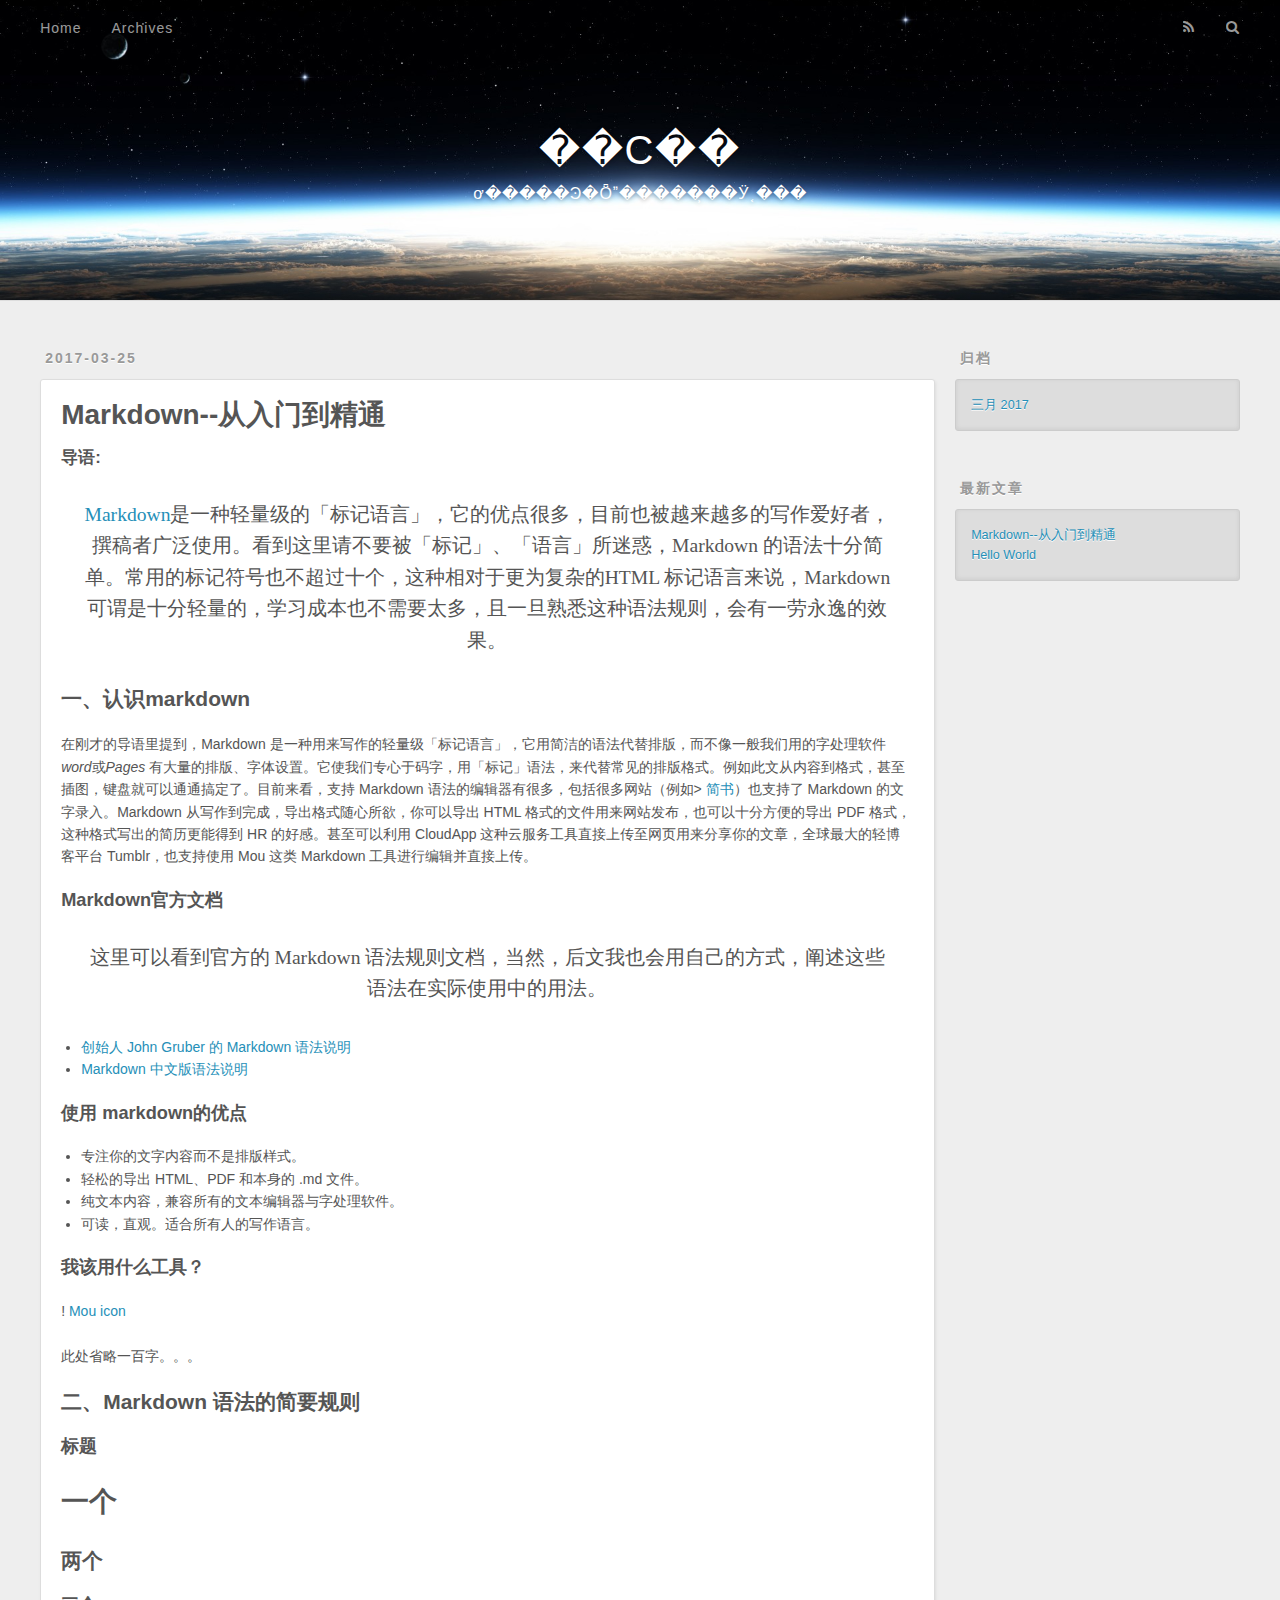
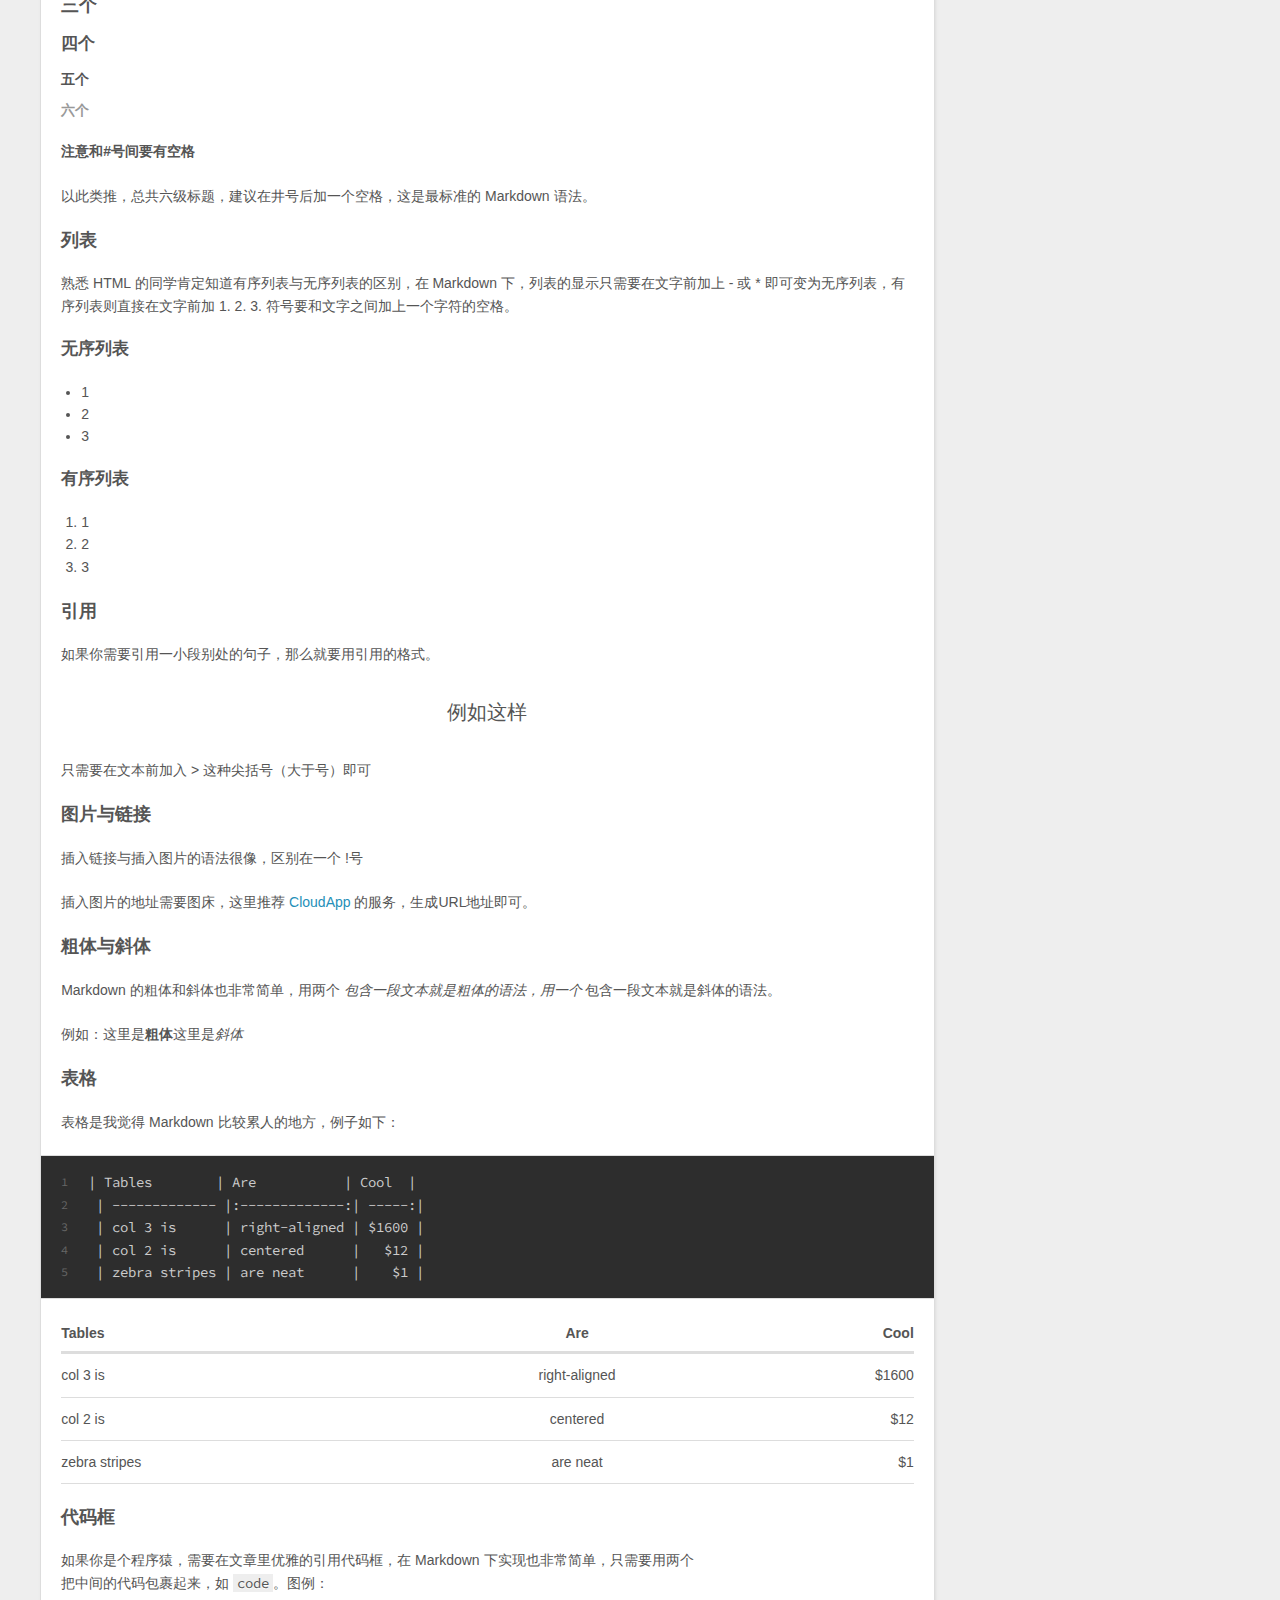
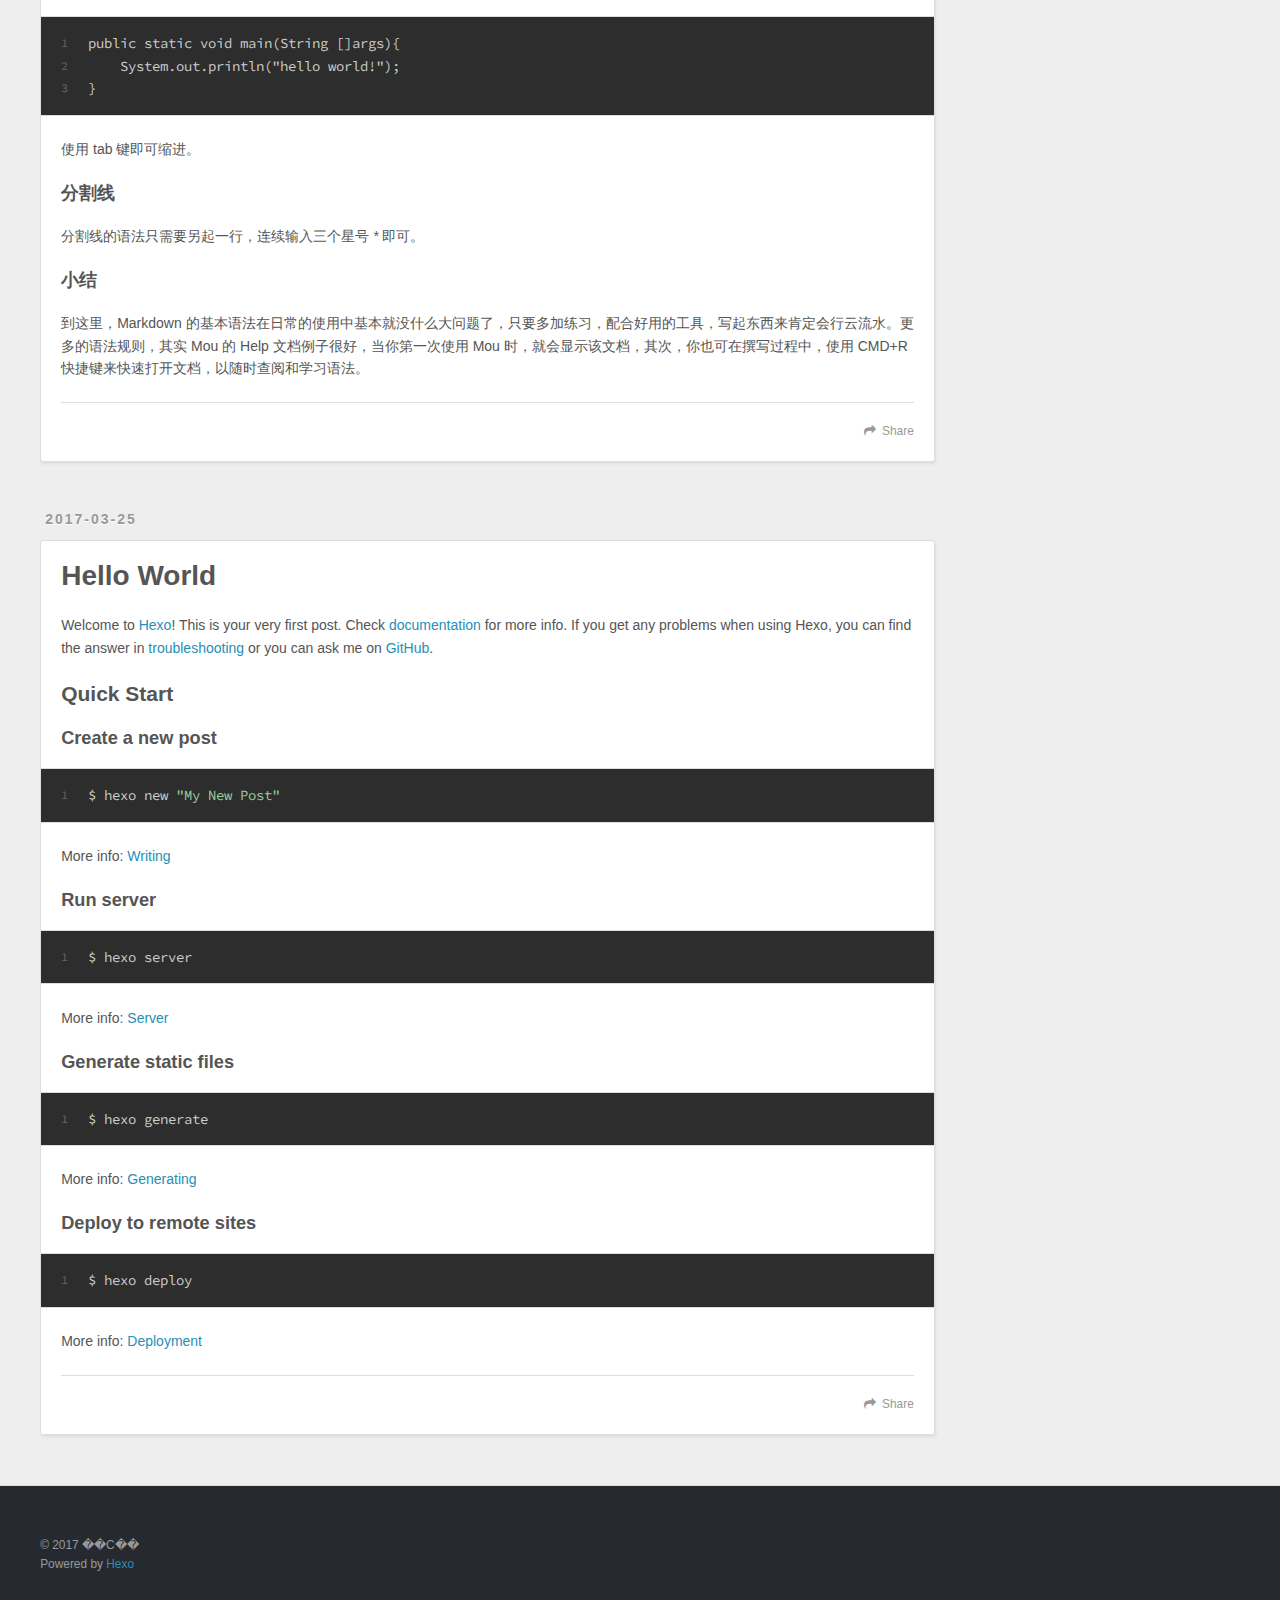
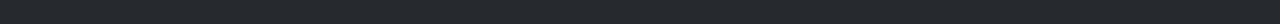
==== index.html @ 18adb7fc "Site updated: 2017-03-25 02:42:21" ====
<!DOCTYPE html>
<html>
<head>
  <meta charset="utf-8">
  
  <title>��С��</title>
  <meta name="viewport" content="width=device-width, initial-scale=1, maximum-scale=1">
  <meta name="description" content="��С��">
<meta property="og:type" content="website">
<meta property="og:title" content="��С��">
<meta property="og:url" content="http://JerryTian.com/index.html">
<meta property="og:site_name" content="��С��">
<meta property="og:description" content="��С��">
<meta name="twitter:card" content="summary">
<meta name="twitter:title" content="��С��">
<meta name="twitter:description" content="��С��">
  
    <link rel="alternate" href="/atom.xml" title="��С��" type="application/atom+xml">
  
  
    <link rel="icon" href="/favicon.png">
  
  
    <link href="//fonts.googleapis.com/css?family=Source+Code+Pro" rel="stylesheet" type="text/css">
  
  <link rel="stylesheet" href="/css/style.css">
  

</head>

<body>
  <div id="container">
    <div id="wrap">
      <header id="header">
  <div id="banner"></div>
  <div id="header-outer" class="outer">
    <div id="header-title" class="inner">
      <h1 id="logo-wrap">
        <a href="/" id="logo">��С��</a>
      </h1>
      
        <h2 id="subtitle-wrap">
          <a href="/" id="subtitle">ơ�����Ͽ�Ȫˮ�����̹��Ӱ˱���</a>
        </h2>
      
    </div>
    <div id="header-inner" class="inner">
      <nav id="main-nav">
        <a id="main-nav-toggle" class="nav-icon"></a>
        
          <a class="main-nav-link" href="/">Home</a>
        
          <a class="main-nav-link" href="/archives">Archives</a>
        
      </nav>
      <nav id="sub-nav">
        
          <a id="nav-rss-link" class="nav-icon" href="/atom.xml" title="RSS Feed"></a>
        
        <a id="nav-search-btn" class="nav-icon" title="搜索"></a>
      </nav>
      <div id="search-form-wrap">
        <form action="//google.com/search" method="get" accept-charset="UTF-8" class="search-form"><input type="search" name="q" results="0" class="search-form-input" placeholder="Search"><button type="submit" class="search-form-submit">&#xF002;</button><input type="hidden" name="sitesearch" value="http://JerryTian.com"></form>
      </div>
    </div>
  </div>
</header>
      <div class="outer">
        <section id="main">
  
    <article id="post-Markdown从入门到精通" class="article article-type-post" itemscope itemprop="blogPost">
  <div class="article-meta">
    <a href="/2017/03/25/Markdown从入门到精通/" class="article-date">
  <time datetime="2017-03-24T18:27:07.526Z" itemprop="datePublished">2017-03-25</time>
</a>
    
  </div>
  <div class="article-inner">
    
    
      <header class="article-header">
        
  
    <h1 itemprop="name">
      <a class="article-title" href="/2017/03/25/Markdown从入门到精通/">Markdown--从入门到精通</a>
    </h1>
  

      </header>
    
    <div class="article-entry" itemprop="articleBody">
      
        <h4 id="导语"><a href="#导语" class="headerlink" title="导语:"></a>导语:</h4><blockquote>
<p><a href="http://sspai.com/25137/" target="_blank" rel="external">Markdown</a>是一种轻量级的「标记语言」，它的优点很多，目前也被越来越多的写作爱好者，撰稿者广泛使用。看到这里请不要被「标记」、「语言」所迷惑，Markdown 的语法十分简单。常用的标记符号也不超过十个，这种相对于更为复杂的HTML 标记语言来说，Markdown 可谓是十分轻量的，学习成本也不需要太多，且一旦熟悉这种语法规则，会有一劳永逸的效果。</p>
</blockquote>
<h2 id="一、认识markdown"><a href="#一、认识markdown" class="headerlink" title="一、认识markdown"></a>一、认识markdown</h2><p>在刚才的导语里提到，Markdown 是一种用来写作的轻量级「标记语言」，它用简洁的语法代替排版，而不像一般我们用的字处理软件<em>word</em>或<em>Pages</em> 有大量的排版、字体设置。它使我们专心于码字，用「标记」语法，来代替常见的排版格式。例如此文从内容到格式，甚至插图，键盘就可以通通搞定了。目前来看，支持 Markdown 语法的编辑器有很多，包括很多网站（例如&gt; <a href="http://www.baidu.com" target="_blank" rel="external">简书</a>）也支持了 Markdown 的文字录入。Markdown 从写作到完成，导出格式随心所欲，你可以导出 HTML 格式的文件用来网站发布，也可以十分方便的导出 PDF 格式，这种格式写出的简历更能得到 HR 的好感。甚至可以利用 CloudApp 这种云服务工具直接上传至网页用来分享你的文章，全球最大的轻博客平台 Tumblr，也支持使用 Mou 这类 Markdown 工具进行编辑并直接上传。</p>
<h3 id="Markdown官方文档"><a href="#Markdown官方文档" class="headerlink" title="Markdown官方文档"></a>Markdown官方文档</h3><blockquote>
<p>这里可以看到官方的 Markdown 语法规则文档，当然，后文我也会用自己的方式，阐述这些语法在实际使用中的用法。</p>
</blockquote>
<ul>
<li><a href="http://daringfireball.net/projects/markdown/syntax" target="_blank" rel="external">创始人 John Gruber 的 Markdown 语法说明</a></li>
<li><a href="http://wowubuntu.com/markdown/#list" target="_blank" rel="external">Markdown 中文版语法说明</a></li>
</ul>
<h3 id="使用-markdown的优点"><a href="#使用-markdown的优点" class="headerlink" title="使用 markdown的优点"></a>使用 markdown的优点</h3><ul>
<li>专注你的文字内容而不是排版样式。</li>
<li>轻松的导出 HTML、PDF 和本身的 .md 文件。</li>
<li>纯文本内容，兼容所有的文本编辑器与字处理软件。</li>
<li>可读，直观。适合所有人的写作语言。</li>
</ul>
<h3 id="我该用什么工具？"><a href="#我该用什么工具？" class="headerlink" title="我该用什么工具？"></a>我该用什么工具？</h3><p>! <a href="http://cdn.sspai.com/attachment/thumbnail/2014/04/15/54b0855cf47d559c8c59e8f503af17d410f70_mw_800_wm_1_wmp_3.jpg" target="_blank" rel="external">Mou icon</a></p>
<p>此处省略一百字。。。</p>
<h2 id="二、Markdown-语法的简要规则"><a href="#二、Markdown-语法的简要规则" class="headerlink" title="二、Markdown 语法的简要规则"></a>二、Markdown 语法的简要规则</h2><h3 id="标题"><a href="#标题" class="headerlink" title="标题"></a>标题</h3><h1 id="一个"><a href="#一个" class="headerlink" title="一个"></a>一个</h1><h2 id="两个"><a href="#两个" class="headerlink" title="两个"></a>两个</h2><h3 id="三个"><a href="#三个" class="headerlink" title="三个"></a>三个</h3><h4 id="四个"><a href="#四个" class="headerlink" title="四个"></a>四个</h4><h5 id="五个"><a href="#五个" class="headerlink" title="五个"></a>五个</h5><h6 id="六个"><a href="#六个" class="headerlink" title="六个"></a>六个</h6><p><strong>注意和#号间要有空格</strong></p>
<p>以此类推，总共六级标题，建议在井号后加一个空格，这是最标准的 Markdown 语法。</p>
<h3 id="列表"><a href="#列表" class="headerlink" title="列表"></a>列表</h3><p>熟悉 HTML 的同学肯定知道有序列表与无序列表的区别，在 Markdown 下，列表的显示只需要在文字前加上 - 或 * 即可变为无序列表，有序列表则直接在文字前加 1. 2. 3. 符号要和文字之间加上一个字符的空格。</p>
<h4 id="无序列表"><a href="#无序列表" class="headerlink" title="无序列表"></a>无序列表</h4><ul>
<li>1</li>
<li>2</li>
<li>3</li>
</ul>
<h4 id="有序列表"><a href="#有序列表" class="headerlink" title="有序列表"></a>有序列表</h4><ol>
<li>1</li>
<li>2</li>
<li>3</li>
</ol>
<h3 id="引用"><a href="#引用" class="headerlink" title="引用"></a>引用</h3><p>如果你需要引用一小段别处的句子，那么就要用引用的格式。</p>
<blockquote>
<p>例如这样</p>
</blockquote>
<p>只需要在文本前加入 &gt; 这种尖括号（大于号）即可</p>
<h3 id="图片与链接"><a href="#图片与链接" class="headerlink" title="图片与链接"></a>图片与链接</h3><p>插入链接与插入图片的语法很像，区别在一个 !号</p>
<p>插入图片的地址需要图床，这里推荐 <a href="http://www.getcloudapp.com/" target="_blank" rel="external">CloudApp</a> 的服务，生成URL地址即可。</p>
<h3 id="粗体与斜体"><a href="#粗体与斜体" class="headerlink" title="粗体与斜体"></a>粗体与斜体</h3><p>Markdown 的粗体和斜体也非常简单，用两个 <em> 包含一段文本就是粗体的语法，用一个 </em> 包含一段文本就是斜体的语法。</p>
<p>例如：这里是<strong>粗体</strong>这里是<em>斜体</em></p>
<h3 id="表格"><a href="#表格" class="headerlink" title="表格"></a>表格</h3><p>表格是我觉得 Markdown 比较累人的地方，例子如下：<br><figure class="highlight plain"><table><tr><td class="gutter"><pre><div class="line">1</div><div class="line">2</div><div class="line">3</div><div class="line">4</div><div class="line">5</div></pre></td><td class="code"><pre><div class="line">| Tables        | Are           | Cool  |</div><div class="line"> | ------------- |:-------------:| -----:|</div><div class="line"> | col 3 is      | right-aligned | $1600 |</div><div class="line"> | col 2 is      | centered      |   $12 |</div><div class="line"> | zebra stripes | are neat      |    $1 |</div></pre></td></tr></table></figure></p>
<table>
<thead>
<tr>
<th>Tables</th>
<th style="text-align:center">Are</th>
<th style="text-align:right">Cool</th>
</tr>
</thead>
<tbody>
<tr>
<td>col 3 is</td>
<td style="text-align:center">right-aligned</td>
<td style="text-align:right">$1600</td>
</tr>
<tr>
<td>col 2 is</td>
<td style="text-align:center">centered</td>
<td style="text-align:right">$12</td>
</tr>
<tr>
<td>zebra stripes</td>
<td style="text-align:center">are neat</td>
<td style="text-align:right">$1</td>
</tr>
</tbody>
</table>
<h3 id="代码框"><a href="#代码框" class="headerlink" title="代码框"></a>代码框</h3><p>如果你是个程序猿，需要在文章里优雅的引用代码框，在 Markdown 下实现也非常简单，只需要用两个<br> 把中间的代码包裹起来，如 <code>code</code>。图例：<br> <figure class="highlight plain"><table><tr><td class="gutter"><pre><div class="line">1</div><div class="line">2</div><div class="line">3</div></pre></td><td class="code"><pre><div class="line">public static void main(String []args)&#123;</div><div class="line">    System.out.println(&quot;hello world!&quot;);</div><div class="line">&#125;</div></pre></td></tr></table></figure></p>
<p> 使用 tab 键即可缩进。</p>
<h3 id="分割线"><a href="#分割线" class="headerlink" title="分割线"></a>分割线</h3><p>分割线的语法只需要另起一行，连续输入三个星号 <em>*</em> 即可。</p>
<h3 id="小结"><a href="#小结" class="headerlink" title="小结"></a>小结</h3><p>到这里，Markdown 的基本语法在日常的使用中基本就没什么大问题了，只要多加练习，配合好用的工具，写起东西来肯定会行云流水。更多的语法规则，其实 Mou 的 Help 文档例子很好，当你第一次使用 Mou 时，就会显示该文档，其次，你也可在撰写过程中，使用 CMD+R 快捷键来快速打开文档，以随时查阅和学习语法。</p>

      
    </div>
    <footer class="article-footer">
      <a data-url="http://JerryTian.com/2017/03/25/Markdown从入门到精通/" data-id="cj0o68gfy0000rooeyo01x4tg" class="article-share-link">Share</a>
      
      
    </footer>
  </div>
  
</article>


  
    <article id="post-hello-world" class="article article-type-post" itemscope itemprop="blogPost">
  <div class="article-meta">
    <a href="/2017/03/25/hello-world/" class="article-date">
  <time datetime="2017-03-24T18:24:35.891Z" itemprop="datePublished">2017-03-25</time>
</a>
    
  </div>
  <div class="article-inner">
    
    
      <header class="article-header">
        
  
    <h1 itemprop="name">
      <a class="article-title" href="/2017/03/25/hello-world/">Hello World</a>
    </h1>
  

      </header>
    
    <div class="article-entry" itemprop="articleBody">
      
        <p>Welcome to <a href="https://hexo.io/" target="_blank" rel="external">Hexo</a>! This is your very first post. Check <a href="https://hexo.io/docs/" target="_blank" rel="external">documentation</a> for more info. If you get any problems when using Hexo, you can find the answer in <a href="https://hexo.io/docs/troubleshooting.html" target="_blank" rel="external">troubleshooting</a> or you can ask me on <a href="https://github.com/hexojs/hexo/issues" target="_blank" rel="external">GitHub</a>.</p>
<h2 id="Quick-Start"><a href="#Quick-Start" class="headerlink" title="Quick Start"></a>Quick Start</h2><h3 id="Create-a-new-post"><a href="#Create-a-new-post" class="headerlink" title="Create a new post"></a>Create a new post</h3><figure class="highlight bash"><table><tr><td class="gutter"><pre><div class="line">1</div></pre></td><td class="code"><pre><div class="line">$ hexo new <span class="string">"My New Post"</span></div></pre></td></tr></table></figure>
<p>More info: <a href="https://hexo.io/docs/writing.html" target="_blank" rel="external">Writing</a></p>
<h3 id="Run-server"><a href="#Run-server" class="headerlink" title="Run server"></a>Run server</h3><figure class="highlight bash"><table><tr><td class="gutter"><pre><div class="line">1</div></pre></td><td class="code"><pre><div class="line">$ hexo server</div></pre></td></tr></table></figure>
<p>More info: <a href="https://hexo.io/docs/server.html" target="_blank" rel="external">Server</a></p>
<h3 id="Generate-static-files"><a href="#Generate-static-files" class="headerlink" title="Generate static files"></a>Generate static files</h3><figure class="highlight bash"><table><tr><td class="gutter"><pre><div class="line">1</div></pre></td><td class="code"><pre><div class="line">$ hexo generate</div></pre></td></tr></table></figure>
<p>More info: <a href="https://hexo.io/docs/generating.html" target="_blank" rel="external">Generating</a></p>
<h3 id="Deploy-to-remote-sites"><a href="#Deploy-to-remote-sites" class="headerlink" title="Deploy to remote sites"></a>Deploy to remote sites</h3><figure class="highlight bash"><table><tr><td class="gutter"><pre><div class="line">1</div></pre></td><td class="code"><pre><div class="line">$ hexo deploy</div></pre></td></tr></table></figure>
<p>More info: <a href="https://hexo.io/docs/deployment.html" target="_blank" rel="external">Deployment</a></p>

      
    </div>
    <footer class="article-footer">
      <a data-url="http://JerryTian.com/2017/03/25/hello-world/" data-id="cj0o68gg20001rooe2e05q0ri" class="article-share-link">Share</a>
      
      
    </footer>
  </div>
  
</article>


  

</section>
        
          <aside id="sidebar">
  
    

  
    

  
    
  
    
  <div class="widget-wrap">
    <h3 class="widget-title">归档</h3>
    <div class="widget">
      <ul class="archive-list"><li class="archive-list-item"><a class="archive-list-link" href="/archives/2017/03/">三月 2017</a></li></ul>
    </div>
  </div>


  
    
  <div class="widget-wrap">
    <h3 class="widget-title">最新文章</h3>
    <div class="widget">
      <ul>
        
          <li>
            <a href="/2017/03/25/Markdown从入门到精通/">Markdown--从入门到精通</a>
          </li>
        
          <li>
            <a href="/2017/03/25/hello-world/">Hello World</a>
          </li>
        
      </ul>
    </div>
  </div>

  
</aside>
        
      </div>
      <footer id="footer">
  
  <div class="outer">
    <div id="footer-info" class="inner">
      &copy; 2017 ��С��<br>
      Powered by <a href="http://hexo.io/" target="_blank">Hexo</a>
    </div>
  </div>
</footer>
    </div>
    <nav id="mobile-nav">
  
    <a href="/" class="mobile-nav-link">Home</a>
  
    <a href="/archives" class="mobile-nav-link">Archives</a>
  
</nav>
    

<script src="//ajax.googleapis.com/ajax/libs/jquery/2.0.3/jquery.min.js"></script>


  <link rel="stylesheet" href="/fancybox/jquery.fancybox.css">
  <script src="/fancybox/jquery.fancybox.pack.js"></script>


<script src="/js/script.js"></script>

  </div>
</body>
</html>
---- css/style.css ----
body {
  width: 100%;
}
body:before,
body:after {
  content: "";
  display: table;
}
body:after {
  clear: both;
}
html,
body,
div,
span,
applet,
object,
iframe,
h1,
h2,
h3,
h4,
h5,
h6,
p,
blockquote,
pre,
a,
abbr,
acronym,
address,
big,
cite,
code,
del,
dfn,
em,
img,
ins,
kbd,
q,
s,
samp,
small,
strike,
strong,
sub,
sup,
tt,
var,
dl,
dt,
dd,
ol,
ul,
li,
fieldset,
form,
label,
legend,
table,
caption,
tbody,
tfoot,
thead,
tr,
th,
td {
  margin: 0;
  padding: 0;
  border: 0;
  outline: 0;
  font-weight: inherit;
  font-style: inherit;
  font-family: inherit;
  font-size: 100%;
  vertical-align: baseline;
}
body {
  line-height: 1;
  color: #000;
  background: #fff;
}
ol,
ul {
  list-style: none;
}
table {
  border-collapse: separate;
  border-spacing: 0;
  vertical-align: middle;
}
caption,
th,
td {
  text-align: left;
  font-weight: normal;
  vertical-align: middle;
}
a img {
  border: none;
}
input,
button {
  margin: 0;
  padding: 0;
}
input::-moz-focus-inner,
button::-moz-focus-inner {
  border: 0;
  padding: 0;
}
@font-face {
  font-family: FontAwesome;
  font-style: normal;
  font-weight: normal;
  src: url("fonts/fontawesome-webfont.eot?v=#4.0.3");
  src: url("fonts/fontawesome-webfont.eot?#iefix&v=#4.0.3") format("embedded-opentype"), url("fonts/fontawesome-webfont.woff?v=#4.0.3") format("woff"), url("fonts/fontawesome-webfont.ttf?v=#4.0.3") format("truetype"), url("fonts/fontawesome-webfont.svg#fontawesomeregular?v=#4.0.3") format("svg");
}
html,
body,
#container {
  height: 100%;
}
body {
  background: #eee;
  font: 14px "Helvetica Neue", Helvetica, Arial, sans-serif;
  -webkit-text-size-adjust: 100%;
}
.outer {
  max-width: 1220px;
  margin: 0 auto;
  padding: 0 20px;
}
.outer:before,
.outer:after {
  content: "";
  display: table;
}
.outer:after {
  clear: both;
}
.inner {
  display: inline;
  float: left;
  width: 98.33333333333333%;
  margin: 0 0.833333333333333%;
}
.left,
.alignleft {
  float: left;
}
.right,
.alignright {
  float: right;
}
.clear {
  clear: both;
}
#container {
  position: relative;
}
.mobile-nav-on {
  overflow: hidden;
}
#wrap {
  height: 100%;
  width: 100%;
  position: absolute;
  top: 0;
  left: 0;
  -webkit-transition: 0.2s ease-out;
  -moz-transition: 0.2s ease-out;
  -ms-transition: 0.2s ease-out;
  transition: 0.2s ease-out;
  z-index: 1;
  background: #eee;
}
.mobile-nav-on #wrap {
  left: 280px;
}
@media screen and (min-width: 768px) {
  #main {
    display: inline;
    float: left;
    width: 73.33333333333333%;
    margin: 0 0.833333333333333%;
  }
}
.article-date,
.article-category-link,
.archive-year,
.widget-title {
  text-decoration: none;
  text-transform: uppercase;
  letter-spacing: 2px;
  color: #999;
  margin-bottom: 1em;
  margin-left: 5px;
  line-height: 1em;
  text-shadow: 0 1px #fff;
  font-weight: bold;
}
.article-inner,
.archive-article-inner {
  background: #fff;
  -webkit-box-shadow: 1px 2px 3px #ddd;
  box-shadow: 1px 2px 3px #ddd;
  border: 1px solid #ddd;
  border-radius: 3px;
}
.article-entry h1,
.widget h1 {
  font-size: 2em;
}
.article-entry h2,
.widget h2 {
  font-size: 1.5em;
}
.article-entry h3,
.widget h3 {
  font-size: 1.3em;
}
.article-entry h4,
.widget h4 {
  font-size: 1.2em;
}
.article-entry h5,
.widget h5 {
  font-size: 1em;
}
.article-entry h6,
.widget h6 {
  font-size: 1em;
  color: #999;
}
.article-entry hr,
.widget hr {
  border: 1px dashed #ddd;
}
.article-entry strong,
.widget strong {
  font-weight: bold;
}
.article-entry em,
.widget em,
.article-entry cite,
.widget cite {
  font-style: italic;
}
.article-entry sup,
.widget sup,
.article-entry sub,
.widget sub {
  font-size: 0.75em;
  line-height: 0;
  position: relative;
  vertical-align: baseline;
}
.article-entry sup,
.widget sup {
  top: -0.5em;
}
.article-entry sub,
.widget sub {
  bottom: -0.2em;
}
.article-entry small,
.widget small {
  font-size: 0.85em;
}
.article-entry acronym,
.widget acronym,
.article-entry abbr,
.widget abbr {
  border-bottom: 1px dotted;
}
.article-entry ul,
.widget ul,
.article-entry ol,
.widget ol,
.article-entry dl,
.widget dl {
  margin: 0 20px;
  line-height: 1.6em;
}
.article-entry ul ul,
.widget ul ul,
.article-entry ol ul,
.widget ol ul,
.article-entry ul ol,
.widget ul ol,
.article-entry ol ol,
.widget ol ol {
  margin-top: 0;
  margin-bottom: 0;
}
.article-entry ul,
.widget ul {
  list-style: disc;
}
.article-entry ol,
.widget ol {
  list-style: decimal;
}
.article-entry dt,
.widget dt {
  font-weight: bold;
}
#header {
  height: 300px;
  position: relative;
  border-bottom: 1px solid #ddd;
}
#header:before,
#header:after {
  content: "";
  position: absolute;
  left: 0;
  right: 0;
  height: 40px;
}
#header:before {
  top: 0;
  background: -webkit-linear-gradient(rgba(0,0,0,0.2), transparent);
  background: -moz-linear-gradient(rgba(0,0,0,0.2), transparent);
  background: -ms-linear-gradient(rgba(0,0,0,0.2), transparent);
  background: linear-gradient(rgba(0,0,0,0.2), transparent);
}
#header:after {
  bottom: 0;
  background: -webkit-linear-gradient(transparent, rgba(0,0,0,0.2));
  background: -moz-linear-gradient(transparent, rgba(0,0,0,0.2));
  background: -ms-linear-gradient(transparent, rgba(0,0,0,0.2));
  background: linear-gradient(transparent, rgba(0,0,0,0.2));
}
#header-outer {
  height: 100%;
  position: relative;
}
#header-inner {
  position: relative;
  overflow: hidden;
}
#banner {
  position: absolute;
  top: 0;
  left: 0;
  width: 100%;
  height: 100%;
  background: url("images/banner.jpg") center #000;
  -webkit-background-size: cover;
  -moz-background-size: cover;
  background-size: cover;
  z-index: -1;
}
#header-title {
  text-align: center;
  height: 40px;
  position: absolute;
  top: 50%;
  left: 0;
  margin-top: -20px;
}
#logo,
#subtitle {
  text-decoration: none;
  color: #fff;
  font-weight: 300;
  text-shadow: 0 1px 4px rgba(0,0,0,0.3);
}
#logo {
  font-size: 40px;
  line-height: 40px;
  letter-spacing: 2px;
}
#subtitle {
  font-size: 16px;
  line-height: 16px;
  letter-spacing: 1px;
}
#subtitle-wrap {
  margin-top: 16px;
}
#main-nav {
  float: left;
  margin-left: -15px;
}
.nav-icon,
.main-nav-link {
  float: left;
  color: #fff;
  opacity: 0.6;
  text-decoration: none;
  text-shadow: 0 1px rgba(0,0,0,0.2);
  -webkit-transition: opacity 0.2s;
  -moz-transition: opacity 0.2s;
  -ms-transition: opacity 0.2s;
  transition: opacity 0.2s;
  display: block;
  padding: 20px 15px;
}
.nav-icon:hover,
.main-nav-link:hover {
  opacity: 1;
}
.nav-icon {
  font-family: FontAwesome;
  text-align: center;
  font-size: 14px;
  width: 14px;
  height: 14px;
  padding: 20px 15px;
  position: relative;
  cursor: pointer;
}
.main-nav-link {
  font-weight: 300;
  letter-spacing: 1px;
}
@media screen and (max-width: 479px) {
  .main-nav-link {
    display: none;
  }
}
#main-nav-toggle {
  display: none;
}
#main-nav-toggle:before {
  content: "\f0c9";
}
@media screen and (max-width: 479px) {
  #main-nav-toggle {
    display: block;
  }
}
#sub-nav {
  float: right;
  margin-right: -15px;
}
#nav-rss-link:before {
  content: "\f09e";
}
#nav-search-btn:before {
  content: "\f002";
}
#search-form-wrap {
  position: absolute;
  top: 15px;
  width: 150px;
  height: 30px;
  right: -150px;
  opacity: 0;
  -webkit-transition: 0.2s ease-out;
  -moz-transition: 0.2s ease-out;
  -ms-transition: 0.2s ease-out;
  transition: 0.2s ease-out;
}
#search-form-wrap.on {
  opacity: 1;
  right: 0;
}
@media screen and (max-width: 479px) {
  #search-form-wrap {
    width: 100%;
    right: -100%;
  }
}
.search-form {
  position: absolute;
  top: 0;
  left: 0;
  right: 0;
  background: #fff;
  padding: 5px 15px;
  border-radius: 15px;
  -webkit-box-shadow: 0 0 10px rgba(0,0,0,0.3);
  box-shadow: 0 0 10px rgba(0,0,0,0.3);
}
.search-form-input {
  border: none;
  background: none;
  color: #555;
  width: 100%;
  font: 13px "Helvetica Neue", Helvetica, Arial, sans-serif;
  outline: none;
}
.search-form-input::-webkit-search-results-decoration,
.search-form-input::-webkit-search-cancel-button {
  -webkit-appearance: none;
}
.search-form-submit {
  position: absolute;
  top: 50%;
  right: 10px;
  margin-top: -7px;
  font: 13px FontAwesome;
  border: none;
  background: none;
  color: #bbb;
  cursor: pointer;
}
.search-form-submit:hover,
.search-form-submit:focus {
  color: #777;
}
.article {
  margin: 50px 0;
}
.article-inner {
  overflow: hidden;
}
.article-meta:before,
.article-meta:after {
  content: "";
  display: table;
}
.article-meta:after {
  clear: both;
}
.article-date {
  float: left;
}
.article-category {
  float: left;
  line-height: 1em;
  color: #ccc;
  text-shadow: 0 1px #fff;
  margin-left: 8px;
}
.article-category:before {
  content: "\2022";
}
.article-category-link {
  margin: 0 12px 1em;
}
.article-header {
  padding: 20px 20px 0;
}
.article-title {
  text-decoration: none;
  font-size: 2em;
  font-weight: bold;
  color: #555;
  line-height: 1.1em;
  -webkit-transition: color 0.2s;
  -moz-transition: color 0.2s;
  -ms-transition: color 0.2s;
  transition: color 0.2s;
}
a.article-title:hover {
  color: #258fb8;
}
.article-entry {
  color: #555;
  padding: 0 20px;
}
.article-entry:before,
.article-entry:after {
  content: "";
  display: table;
}
.article-entry:after {
  clear: both;
}
.article-entry p,
.article-entry table {
  line-height: 1.6em;
  margin: 1.6em 0;
}
.article-entry h1,
.article-entry h2,
.article-entry h3,
.article-entry h4,
.article-entry h5,
.article-entry h6 {
  font-weight: bold;
}
.article-entry h1,
.article-entry h2,
.article-entry h3,
.article-entry h4,
.article-entry h5,
.article-entry h6 {
  line-height: 1.1em;
  margin: 1.1em 0;
}
.article-entry a {
  color: #258fb8;
  text-decoration: none;
}
.article-entry a:hover {
  text-decoration: underline;
}
.article-entry ul,
.article-entry ol,
.article-entry dl {
  margin-top: 1.6em;
  margin-bottom: 1.6em;
}
.article-entry img,
.article-entry video {
  max-width: 100%;
  height: auto;
  display: block;
  margin: auto;
}
.article-entry iframe {
  border: none;
}
.article-entry table {
  width: 100%;
  border-collapse: collapse;
  border-spacing: 0;
}
.article-entry th {
  font-weight: bold;
  border-bottom: 3px solid #ddd;
  padding-bottom: 0.5em;
}
.article-entry td {
  border-bottom: 1px solid #ddd;
  padding: 10px 0;
}
.article-entry blockquote {
  font-family: Georgia, "Times New Roman", serif;
  font-size: 1.4em;
  margin: 1.6em 20px;
  text-align: center;
}
.article-entry blockquote footer {
  font-size: 14px;
  margin: 1.6em 0;
  font-family: "Helvetica Neue", Helvetica, Arial, sans-serif;
}
.article-entry blockquote footer cite:before {
  content: "—";
  padding: 0 0.5em;
}
.article-entry .pullquote {
  text-align: left;
  width: 45%;
  margin: 0;
}
.article-entry .pullquote.left {
  margin-left: 0.5em;
  margin-right: 1em;
}
.article-entry .pullquote.right {
  margin-right: 0.5em;
  margin-left: 1em;
}
.article-entry .caption {
  color: #999;
  display: block;
  font-size: 0.9em;
  margin-top: 0.5em;
  position: relative;
  text-align: center;
}
.article-entry .video-container {
  position: relative;
  padding-top: 56.25%;
  height: 0;
  overflow: hidden;
}
.article-entry .video-container iframe,
.article-entry .video-container object,
.article-entry .video-container embed {
  position: absolute;
  top: 0;
  left: 0;
  width: 100%;
  height: 100%;
  margin-top: 0;
}
.article-more-link a {
  display: inline-block;
  line-height: 1em;
  padding: 6px 15px;
  border-radius: 15px;
  background: #eee;
  color: #999;
  text-shadow: 0 1px #fff;
  text-decoration: none;
}
.article-more-link a:hover {
  background: #258fb8;
  color: #fff;
  text-decoration: none;
  text-shadow: 0 1px #1e7293;
}
.article-footer {
  font-size: 0.85em;
  line-height: 1.6em;
  border-top: 1px solid #ddd;
  padding-top: 1.6em;
  margin: 0 20px 20px;
}
.article-footer:before,
.article-footer:after {
  content: "";
  display: table;
}
.article-footer:after {
  clear: both;
}
.article-footer a {
  color: #999;
  text-decoration: none;
}
.article-footer a:hover {
  color: #555;
}
.article-tag-list-item {
  float: left;
  margin-right: 10px;
}
.article-tag-list-link:before {
  content: "#";
}
.article-comment-link {
  float: right;
}
.article-comment-link:before {
  content: "\f075";
  font-family: FontAwesome;
  padding-right: 8px;
}
.article-share-link {
  cursor: pointer;
  float: right;
  margin-left: 20px;
}
.article-share-link:before {
  content: "\f064";
  font-family: FontAwesome;
  padding-right: 6px;
}
#article-nav {
  position: relative;
}
#article-nav:before,
#article-nav:after {
  content: "";
  display: table;
}
#article-nav:after {
  clear: both;
}
@media screen and (min-width: 768px) {
  #article-nav {
    margin: 50px 0;
  }
  #article-nav:before {
    width: 8px;
    height: 8px;
    position: absolute;
    top: 50%;
    left: 50%;
    margin-top: -4px;
    margin-left: -4px;
    content: "";
    border-radius: 50%;
    background: #ddd;
    -webkit-box-shadow: 0 1px 2px #fff;
    box-shadow: 0 1px 2px #fff;
  }
}
.article-nav-link-wrap {
  text-decoration: none;
  text-shadow: 0 1px #fff;
  color: #999;
  -webkit-box-sizing: border-box;
  -moz-box-sizing: border-box;
  box-sizing: border-box;
  margin-top: 50px;
  text-align: center;
  display: block;
}
.article-nav-link-wrap:hover {
  color: #555;
}
@media screen and (min-width: 768px) {
  .article-nav-link-wrap {
    width: 50%;
    margin-top: 0;
  }
}
@media screen and (min-width: 768px) {
  #article-nav-newer {
    float: left;
    text-align: right;
    padding-right: 20px;
  }
}
@media screen and (min-width: 768px) {
  #article-nav-older {
    float: right;
    text-align: left;
    padding-left: 20px;
  }
}
.article-nav-caption {
  text-transform: uppercase;
  letter-spacing: 2px;
  color: #ddd;
  line-height: 1em;
  font-weight: bold;
}
#article-nav-newer .article-nav-caption {
  margin-right: -2px;
}
.article-nav-title {
  font-size: 0.85em;
  line-height: 1.6em;
  margin-top: 0.5em;
}
.article-share-box {
  position: absolute;
  display: none;
  background: #fff;
  -webkit-box-shadow: 1px 2px 10px rgba(0,0,0,0.2);
  box-shadow: 1px 2px 10px rgba(0,0,0,0.2);
  border-radius: 3px;
  margin-left: -145px;
  overflow: hidden;
  z-index: 1;
}
.article-share-box.on {
  display: block;
}
.article-share-input {
  width: 100%;
  background: none;
  -webkit-box-sizing: border-box;
  -moz-box-sizing: border-box;
  box-sizing: border-box;
  font: 14px "Helvetica Neue", Helvetica, Arial, sans-serif;
  padding: 0 15px;
  color: #555;
  outline: none;
  border: 1px solid #ddd;
  border-radius: 3px 3px 0 0;
  height: 36px;
  line-height: 36px;
}
.article-share-links {
  background: #eee;
}
.article-share-links:before,
.article-share-links:after {
  content: "";
  display: table;
}
.article-share-links:after {
  clear: both;
}
.article-share-twitter,
.article-share-facebook,
.article-share-pinterest,
.article-share-google {
  width: 50px;
  height: 36px;
  display: block;
  float: left;
  position: relative;
  color: #999;
  text-shadow: 0 1px #fff;
}
.article-share-twitter:before,
.article-share-facebook:before,
.article-share-pinterest:before,
.article-share-google:before {
  font-size: 20px;
  font-family: FontAwesome;
  width: 20px;
  height: 20px;
  position: absolute;
  top: 50%;
  left: 50%;
  margin-top: -10px;
  margin-left: -10px;
  text-align: center;
}
.article-share-twitter:hover,
.article-share-facebook:hover,
.article-share-pinterest:hover,
.article-share-google:hover {
  color: #fff;
}
.article-share-twitter:before {
  content: "\f099";
}
.article-share-twitter:hover {
  background: #00aced;
  text-shadow: 0 1px #008abe;
}
.article-share-facebook:before {
  content: "\f09a";
}
.article-share-facebook:hover {
  background: #3b5998;
  text-shadow: 0 1px #2f477a;
}
.article-share-pinterest:before {
  content: "\f0d2";
}
.article-share-pinterest:hover {
  background: #cb2027;
  text-shadow: 0 1px #a21a1f;
}
.article-share-google:before {
  content: "\f0d5";
}
.article-share-google:hover {
  background: #dd4b39;
  text-shadow: 0 1px #be3221;
}
.article-gallery {
  background: #000;
  position: relative;
}
.article-gallery-photos {
  position: relative;
  overflow: hidden;
}
.article-gallery-img {
  display: none;
  max-width: 100%;
}
.article-gallery-img:first-child {
  display: block;
}
.article-gallery-img.loaded {
  position: absolute;
  display: block;
}
.article-gallery-img img {
  display: block;
  max-width: 100%;
  margin: 0 auto;
}
#comments {
  background: #fff;
  -webkit-box-shadow: 1px 2px 3px #ddd;
  box-shadow: 1px 2px 3px #ddd;
  padding: 20px;
  border: 1px solid #ddd;
  border-radius: 3px;
  margin: 50px 0;
}
#comments a {
  color: #258fb8;
}
.archives-wrap {
  margin: 50px 0;
}
.archives:before,
.archives:after {
  content: "";
  display: table;
}
.archives:after {
  clear: both;
}
.archive-year-wrap {
  margin-bottom: 1em;
}
.archives {
  -webkit-column-gap: 10px;
  -moz-column-gap: 10px;
  column-gap: 10px;
}
@media screen and (min-width: 480px) and (max-width: 767px) {
  .archives {
    -webkit-column-count: 2;
    -moz-column-count: 2;
    column-count: 2;
  }
}
@media screen and (min-width: 768px) {
  .archives {
    -webkit-column-count: 3;
    -moz-column-count: 3;
    column-count: 3;
  }
}
.archive-article {
  -webkit-column-break-inside: avoid;
  page-break-inside: avoid;
  overflow: hidden;
  break-inside: avoid-column;
}
.archive-article-inner {
  padding: 10px;
  margin-bottom: 15px;
}
.archive-article-title {
  text-decoration: none;
  font-weight: bold;
  color: #555;
  -webkit-transition: color 0.2s;
  -moz-transition: color 0.2s;
  -ms-transition: color 0.2s;
  transition: color 0.2s;
  line-height: 1.6em;
}
.archive-article-title:hover {
  color: #258fb8;
}
.archive-article-footer {
  margin-top: 1em;
}
.archive-article-date {
  color: #999;
  text-decoration: none;
  font-size: 0.85em;
  line-height: 1em;
  margin-bottom: 0.5em;
  display: block;
}
#page-nav {
  margin: 50px auto;
  background: #fff;
  -webkit-box-shadow: 1px 2px 3px #ddd;
  box-shadow: 1px 2px 3px #ddd;
  border: 1px solid #ddd;
  border-radius: 3px;
  text-align: center;
  color: #999;
  overflow: hidden;
}
#page-nav:before,
#page-nav:after {
  content: "";
  display: table;
}
#page-nav:after {
  clear: both;
}
#page-nav a,
#page-nav span {
  padding: 10px 20px;
  line-height: 1;
  height: 2ex;
}
#page-nav a {
  color: #999;
  text-decoration: none;
}
#page-nav a:hover {
  background: #999;
  color: #fff;
}
#page-nav .prev {
  float: left;
}
#page-nav .next {
  float: right;
}
#page-nav .page-number {
  display: inline-block;
}
@media screen and (max-width: 479px) {
  #page-nav .page-number {
    display: none;
  }
}
#page-nav .current {
  color: #555;
  font-weight: bold;
}
#page-nav .space {
  color: #ddd;
}
#footer {
  background: #262a30;
  padding: 50px 0;
  border-top: 1px solid #ddd;
  color: #999;
}
#footer a {
  color: #258fb8;
  text-decoration: none;
}
#footer a:hover {
  text-decoration: underline;
}
#footer-info {
  line-height: 1.6em;
  font-size: 0.85em;
}
.article-entry pre,
.article-entry .highlight {
  background: #2d2d2d;
  margin: 0 -20px;
  padding: 15px 20px;
  border-style: solid;
  border-color: #ddd;
  border-width: 1px 0;
  overflow: auto;
  color: #ccc;
  line-height: 22.400000000000002px;
}
.article-entry .highlight .gutter pre,
.article-entry .gist .gist-file .gist-data .line-numbers {
  color: #666;
  font-size: 0.85em;
}
.article-entry pre,
.article-entry code {
  font-family: "Source Code Pro", Consolas, Monaco, Menlo, Consolas, monospace;
}
.article-entry code {
  background: #eee;
  text-shadow: 0 1px #fff;
  padding: 0 0.3em;
}
.article-entry pre code {
  background: none;
  text-shadow: none;
  padding: 0;
}
.article-entry .highlight pre {
  border: none;
  margin: 0;
  padding: 0;
}
.article-entry .highlight table {
  margin: 0;
  width: auto;
}
.article-entry .highlight td {
  border: none;
  padding: 0;
}
.article-entry .highlight figcaption {
  font-size: 0.85em;
  color: #999;
  line-height: 1em;
  margin-bottom: 1em;
}
.article-entry .highlight figcaption:before,
.article-entry .highlight figcaption:after {
  content: "";
  display: table;
}
.article-entry .highlight figcaption:after {
  clear: both;
}
.article-entry .highlight figcaption a {
  float: right;
}
.article-entry .highlight .gutter pre {
  text-align: right;
  padding-right: 20px;
}
.article-entry .highlight .line {
  height: 22.400000000000002px;
}
.article-entry .highlight .line.marked {
  background: #515151;
}
.article-entry .gist {
  margin: 0 -20px;
  border-style: solid;
  border-color: #ddd;
  border-width: 1px 0;
  background: #2d2d2d;
  padding: 15px 20px 15px 0;
}
.article-entry .gist .gist-file {
  border: none;
  font-family: "Source Code Pro", Consolas, Monaco, Menlo, Consolas, monospace;
  margin: 0;
}
.article-entry .gist .gist-file .gist-data {
  background: none;
  border: none;
}
.article-entry .gist .gist-file .gist-data .line-numbers {
  background: none;
  border: none;
  padding: 0 20px 0 0;
}
.article-entry .gist .gist-file .gist-data .line-data {
  padding: 0 !important;
}
.article-entry .gist .gist-file .highlight {
  margin: 0;
  padding: 0;
  border: none;
}
.article-entry .gist .gist-file .gist-meta {
  background: #2d2d2d;
  color: #999;
  font: 0.85em "Helvetica Neue", Helvetica, Arial, sans-serif;
  text-shadow: 0 0;
  padding: 0;
  margin-top: 1em;
  margin-left: 20px;
}
.article-entry .gist .gist-file .gist-meta a {
  color: #258fb8;
  font-weight: normal;
}
.article-entry .gist .gist-file .gist-meta a:hover {
  text-decoration: underline;
}
pre .comment,
pre .title {
  color: #999;
}
pre .variable,
pre .attribute,
pre .tag,
pre .regexp,
pre .ruby .constant,
pre .xml .tag .title,
pre .xml .pi,
pre .xml .doctype,
pre .html .doctype,
pre .css .id,
pre .css .class,
pre .css .pseudo {
  color: #f2777a;
}
pre .number,
pre .preprocessor,
pre .built_in,
pre .literal,
pre .params,
pre .constant {
  color: #f99157;
}
pre .class,
pre .ruby .class .title,
pre .css .rules .attribute {
  color: #9c9;
}
pre .string,
pre .value,
pre .inheritance,
pre .header,
pre .ruby .symbol,
pre .xml .cdata {
  color: #9c9;
}
pre .css .hexcolor {
  color: #6cc;
}
pre .function,
pre .python .decorator,
pre .python .title,
pre .ruby .function .title,
pre .ruby .title .keyword,
pre .perl .sub,
pre .javascript .title,
pre .coffeescript .title {
  color: #69c;
}
pre .keyword,
pre .javascript .function {
  color: #c9c;
}
@media screen and (max-width: 479px) {
  #mobile-nav {
    position: absolute;
    top: 0;
    left: 0;
    width: 280px;
    height: 100%;
    background: #191919;
    border-right: 1px solid #fff;
  }
}
@media screen and (max-width: 479px) {
  .mobile-nav-link {
    display: block;
    color: #999;
    text-decoration: none;
    padding: 15px 20px;
    font-weight: bold;
  }
  .mobile-nav-link:hover {
    color: #fff;
  }
}
@media screen and (min-width: 768px) {
  #sidebar {
    display: inline;
    float: left;
    width: 23.333333333333332%;
    margin: 0 0.833333333333333%;
  }
}
.widget-wrap {
  margin: 50px 0;
}
.widget {
  color: #777;
  text-shadow: 0 1px #fff;
  background: #ddd;
  -webkit-box-shadow: 0 -1px 4px #ccc inset;
  box-shadow: 0 -1px 4px #ccc inset;
  border: 1px solid #ccc;
  padding: 15px;
  border-radius: 3px;
}
.widget a {
  color: #258fb8;
  text-decoration: none;
}
.widget a:hover {
  text-decoration: underline;
}
.widget ul ul,
.widget ol ul,
.widget dl ul,
.widget ul ol,
.widget ol ol,
.widget dl ol,
.widget ul dl,
.widget ol dl,
.widget dl dl {
  margin-left: 15px;
  list-style: disc;
}
.widget {
  line-height: 1.6em;
  word-wrap: break-word;
  font-size: 0.9em;
}
.widget ul,
.widget ol {
  list-style: none;
  margin: 0;
}
.widget ul ul,
.widget ol ul,
.widget ul ol,
.widget ol ol {
  margin: 0 20px;
}
.widget ul ul,
.widget ol ul {
  list-style: disc;
}
.widget ul ol,
.widget ol ol {
  list-style: decimal;
}
.category-list-count,
.tag-list-count,
.archive-list-count {
  padding-left: 5px;
  color: #999;
  font-size: 0.85em;
}
.category-list-count:before,
.tag-list-count:before,
.archive-list-count:before {
  content: "(";
}
.category-list-count:after,
.tag-list-count:after,
.archive-list-count:after {
  content: ")";
}
.tagcloud a {
  margin-right: 5px;
  display: inline-block;
}
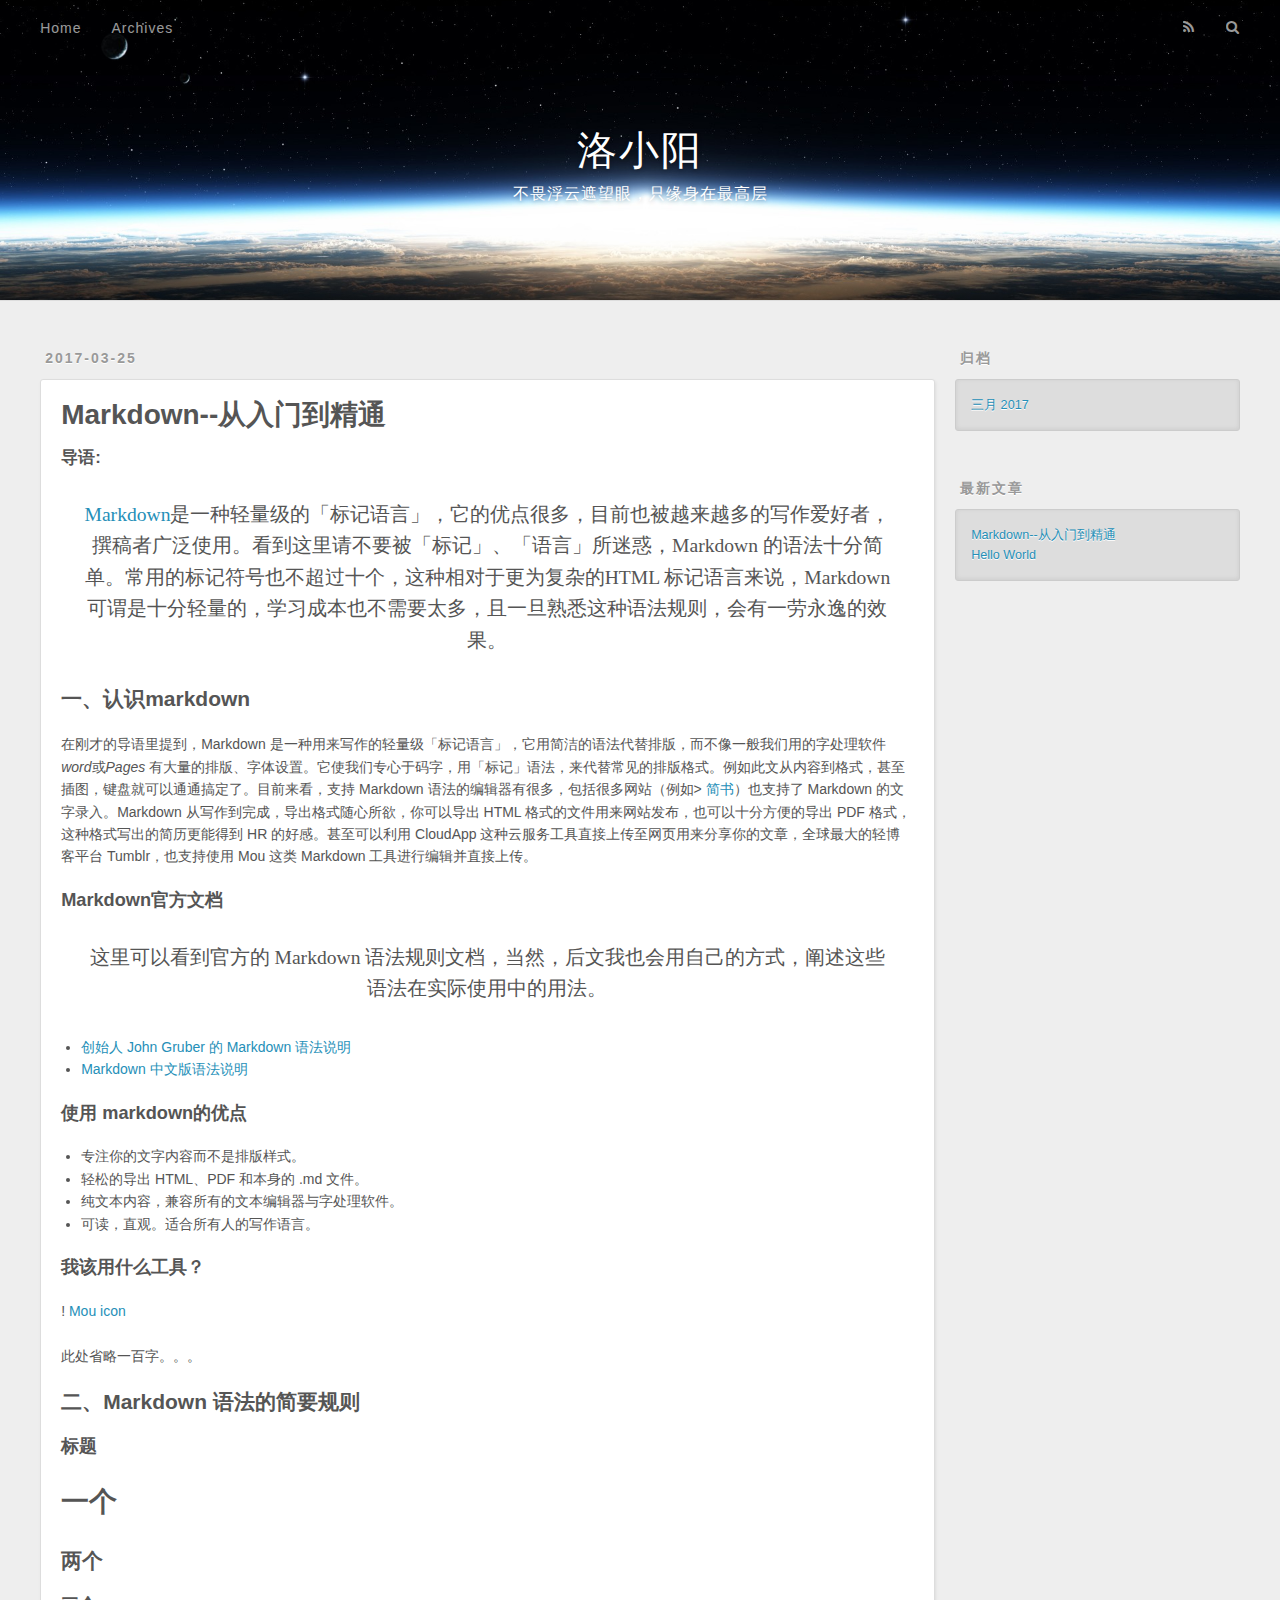
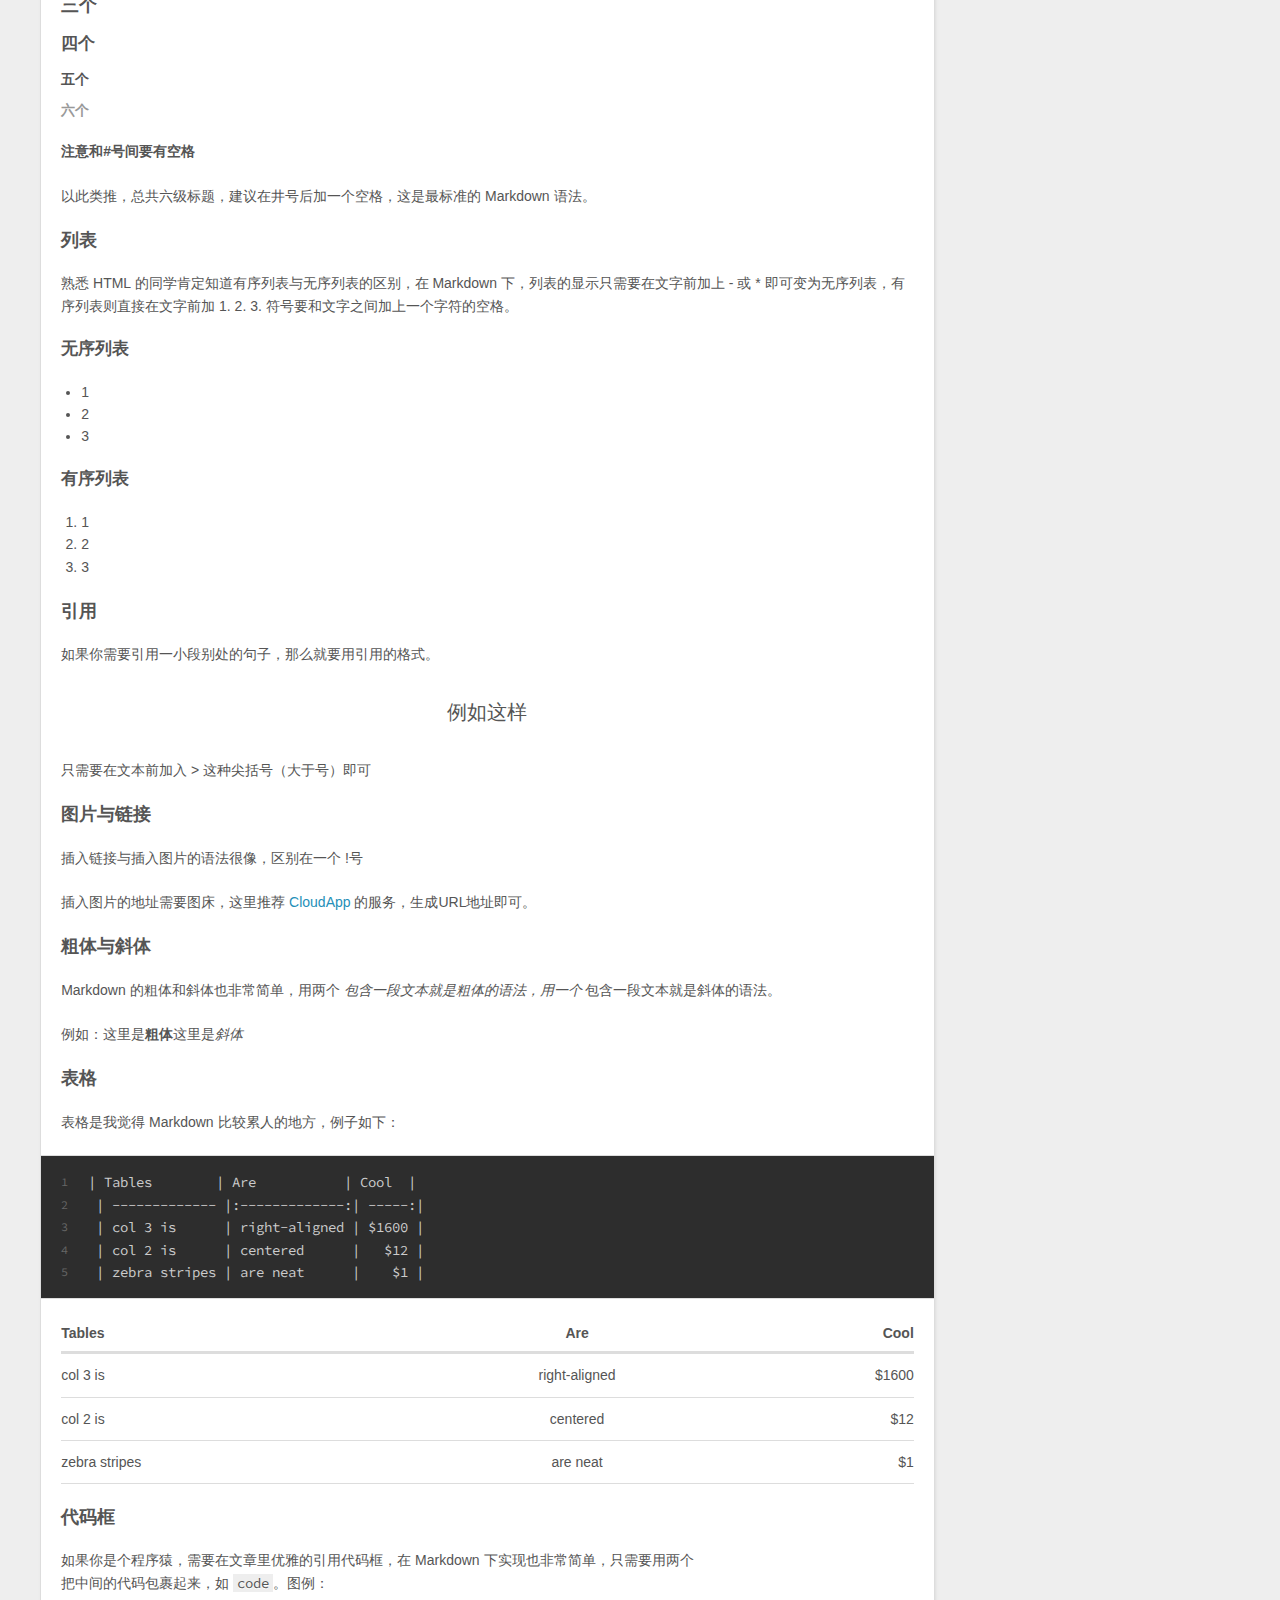
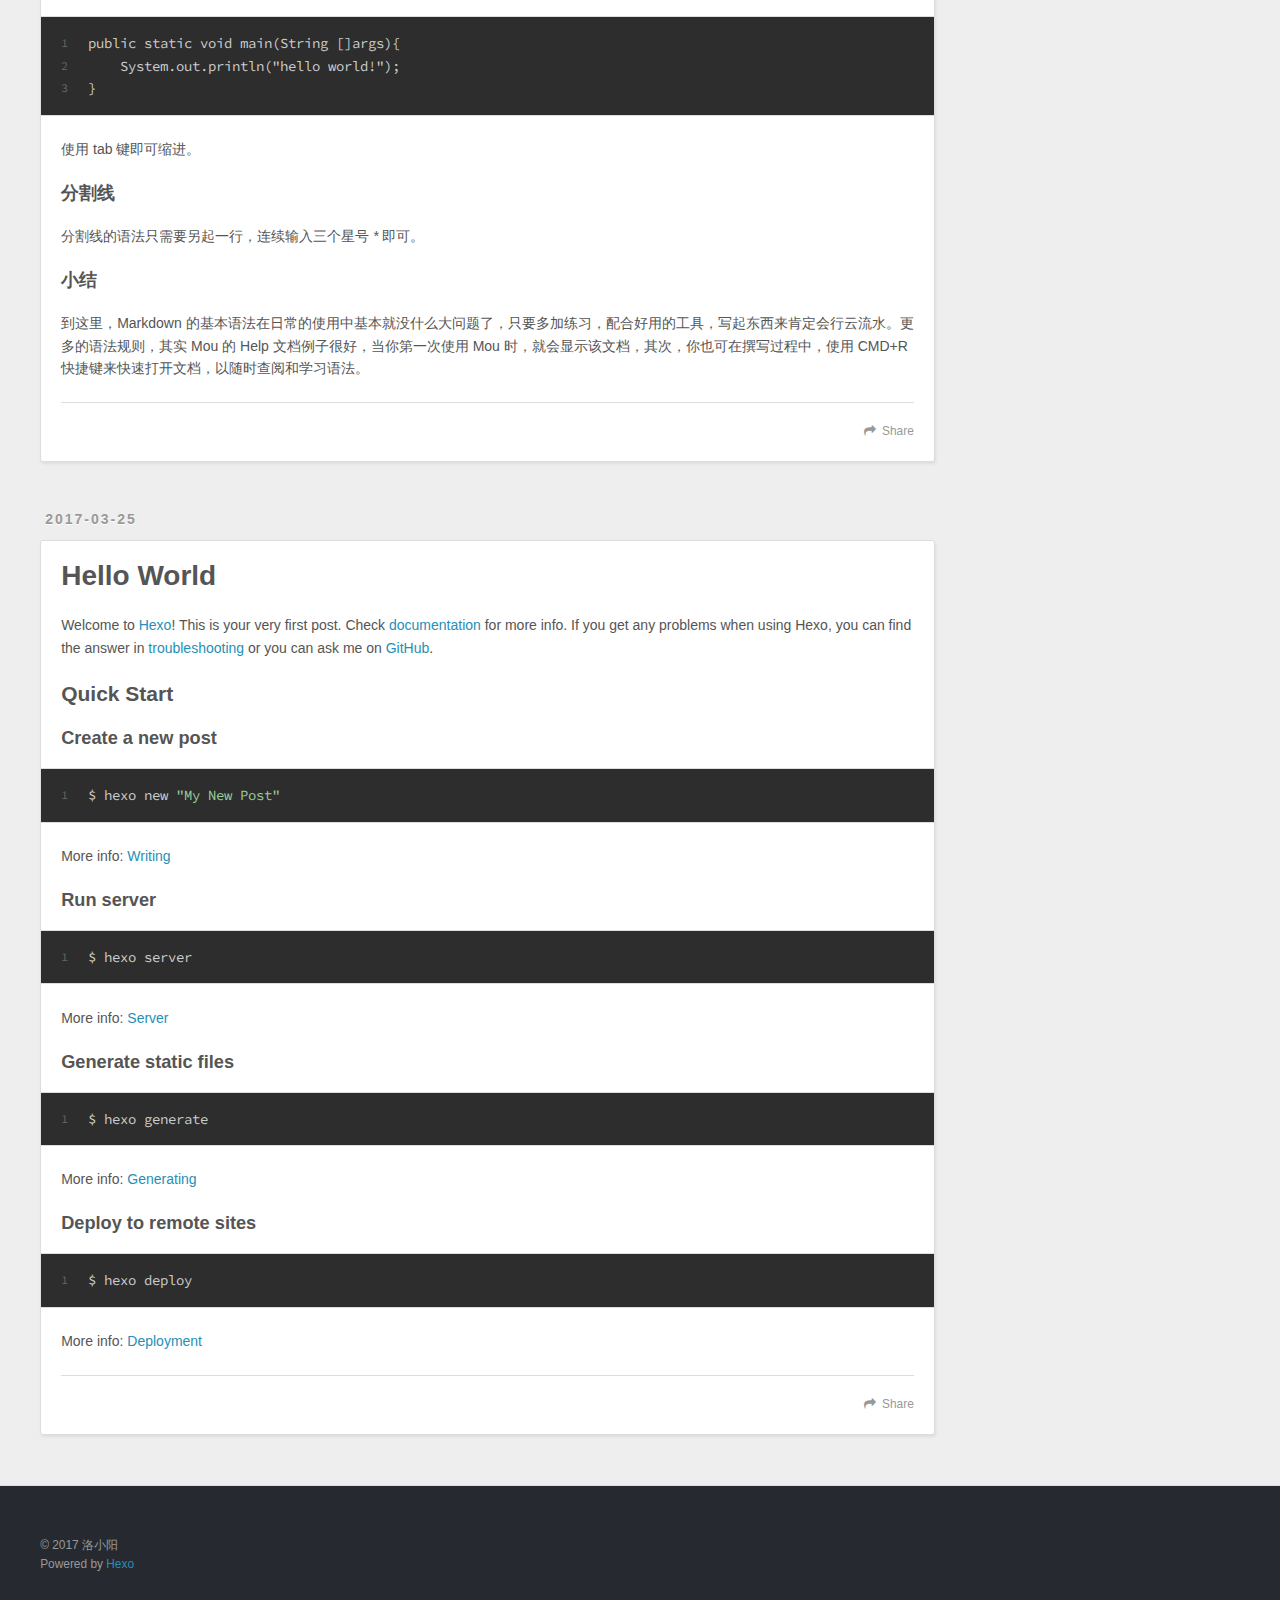
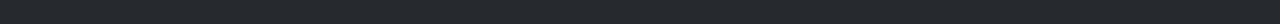
==== commit 34da8240: "Site updated: 2017-03-25 02:55:24" ====
--- a/index.html
+++ b/index.html
@@ -3,19 +3,19 @@
 <head>
   <meta charset="utf-8">
   
-  <title>��С��</title>
+  <title>洛小阳</title>
   <meta name="viewport" content="width=device-width, initial-scale=1, maximum-scale=1">
-  <meta name="description" content="��С��">
+  <meta name="description" content="洛小阳">
 <meta property="og:type" content="website">
-<meta property="og:title" content="��С��">
+<meta property="og:title" content="洛小阳">
 <meta property="og:url" content="http://JerryTian.com/index.html">
-<meta property="og:site_name" content="��С��">
-<meta property="og:description" content="��С��">
+<meta property="og:site_name" content="洛小阳">
+<meta property="og:description" content="洛小阳">
 <meta name="twitter:card" content="summary">
-<meta name="twitter:title" content="��С��">
-<meta name="twitter:description" content="��С��">
-  
-    <link rel="alternate" href="/atom.xml" title="��С��" type="application/atom+xml">
+<meta name="twitter:title" content="洛小阳">
+<meta name="twitter:description" content="洛小阳">
+  
+    <link rel="alternate" href="/atom.xml" title="洛小阳" type="application/atom+xml">
   
   
     <link rel="icon" href="/favicon.png">
@@ -36,11 +36,11 @@
   <div id="header-outer" class="outer">
     <div id="header-title" class="inner">
       <h1 id="logo-wrap">
-        <a href="/" id="logo">��С��</a>
+        <a href="/" id="logo">洛小阳</a>
       </h1>
       
         <h2 id="subtitle-wrap">
-          <a href="/" id="subtitle">ơ�����Ͽ�Ȫˮ�����̹��Ӱ˱���</a>
+          <a href="/" id="subtitle">不畏浮云遮望眼，只缘身在最高层</a>
         </h2>
       
     </div>
@@ -166,7 +166,7 @@
       
     </div>
     <footer class="article-footer">
-      <a data-url="http://JerryTian.com/2017/03/25/Markdown从入门到精通/" data-id="cj0o68gfy0000rooeyo01x4tg" class="article-share-link">Share</a>
+      <a data-url="http://JerryTian.com/2017/03/25/Markdown从入门到精通/" data-id="cj0o6slq80000ysoeij167xrm" class="article-share-link">Share</a>
       
       
     </footer>
@@ -211,7 +211,7 @@
       
     </div>
     <footer class="article-footer">
-      <a data-url="http://JerryTian.com/2017/03/25/hello-world/" data-id="cj0o68gg20001rooe2e05q0ri" class="article-share-link">Share</a>
+      <a data-url="http://JerryTian.com/2017/03/25/hello-world/" data-id="cj0o6slqd0001ysoess8iunrk" class="article-share-link">Share</a>
       
       
     </footer>
@@ -270,7 +270,7 @@
   
   <div class="outer">
     <div id="footer-info" class="inner">
-      &copy; 2017 ��С��<br>
+      &copy; 2017 洛小阳<br>
       Powered by <a href="http://hexo.io/" target="_blank">Hexo</a>
     </div>
   </div>
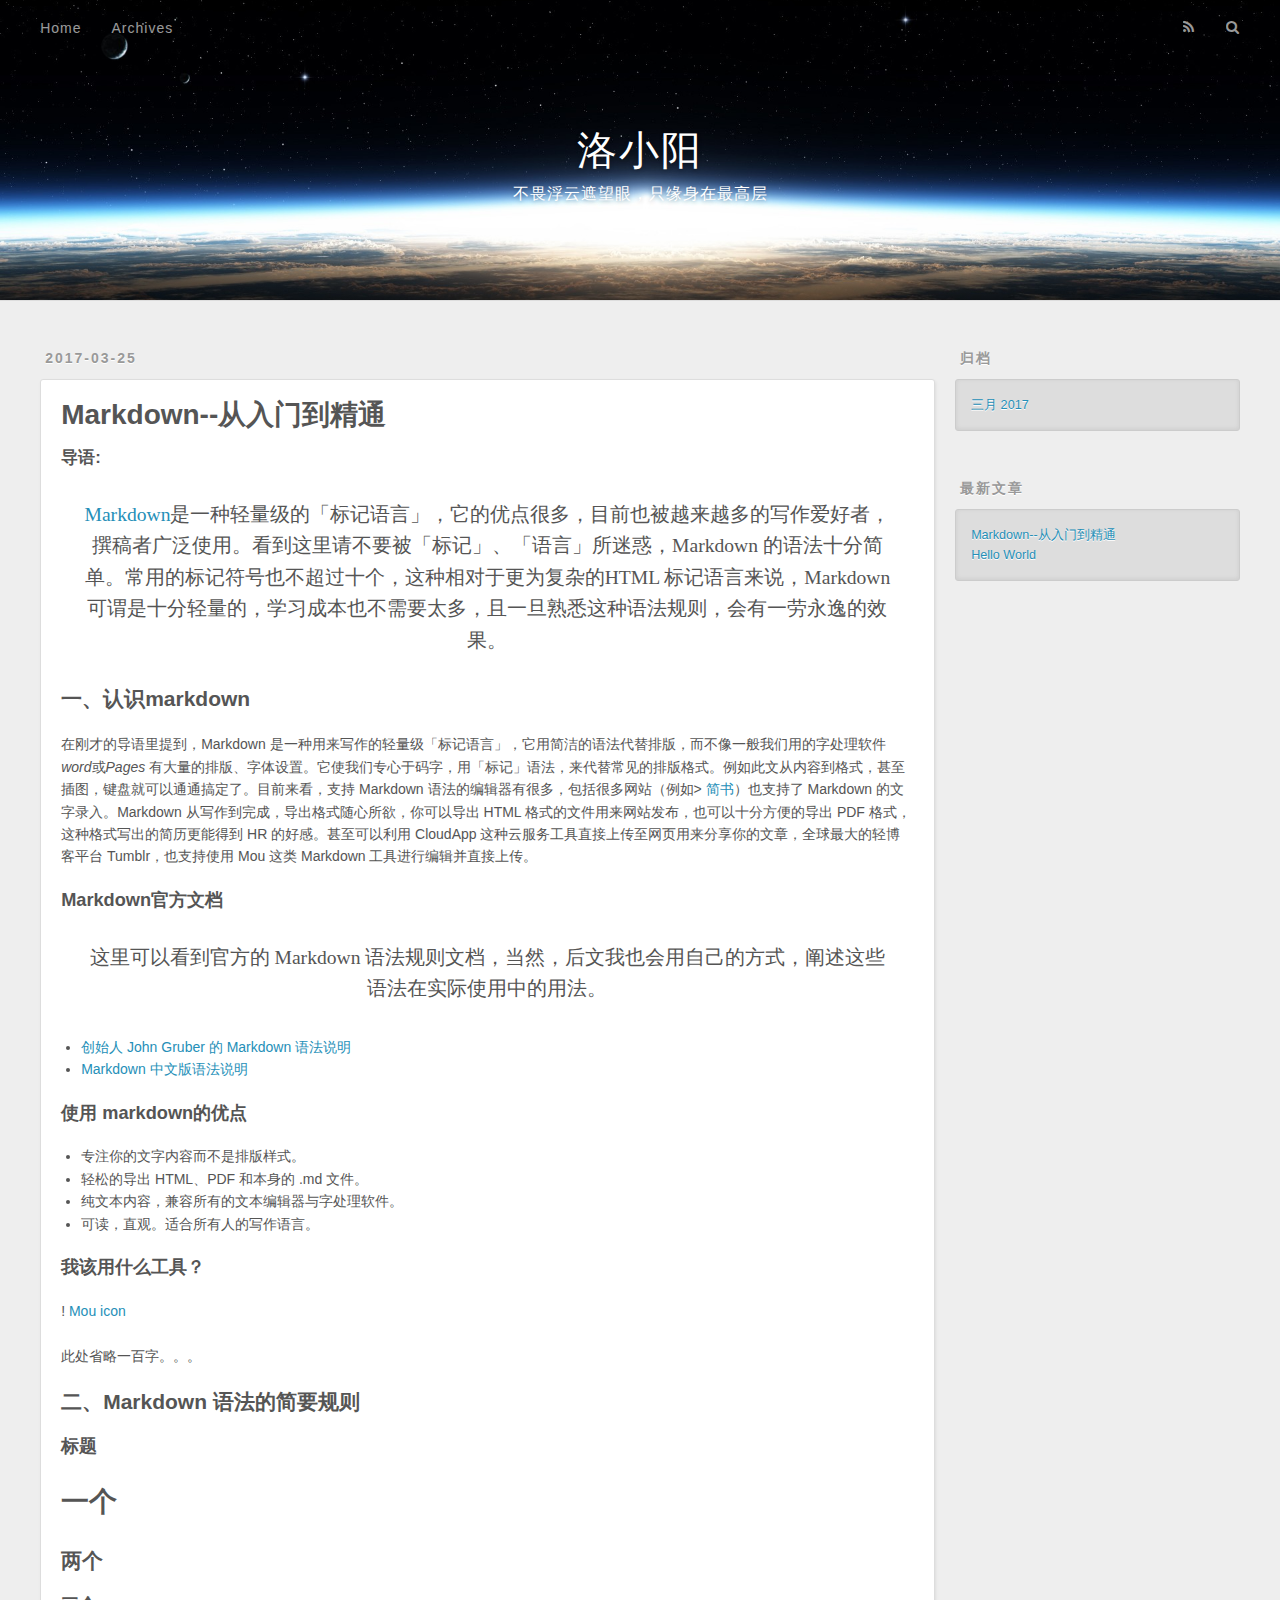
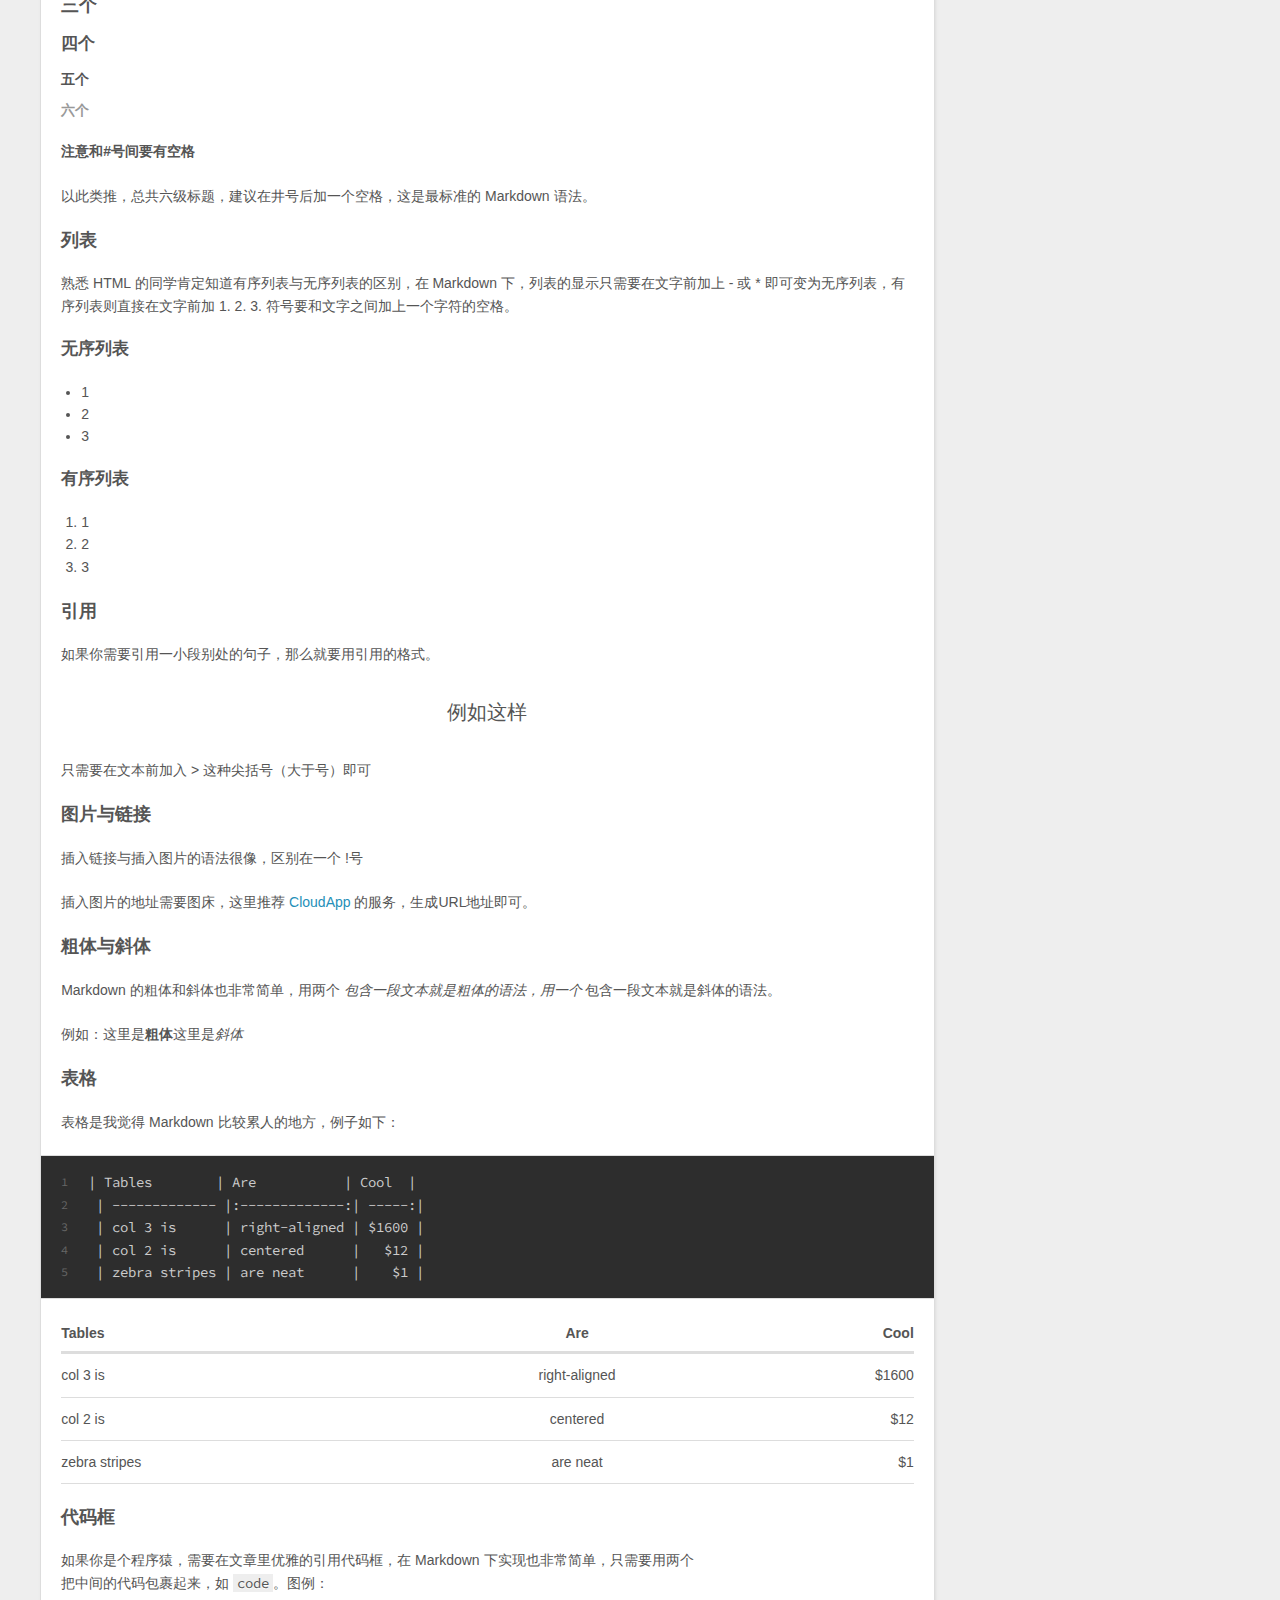
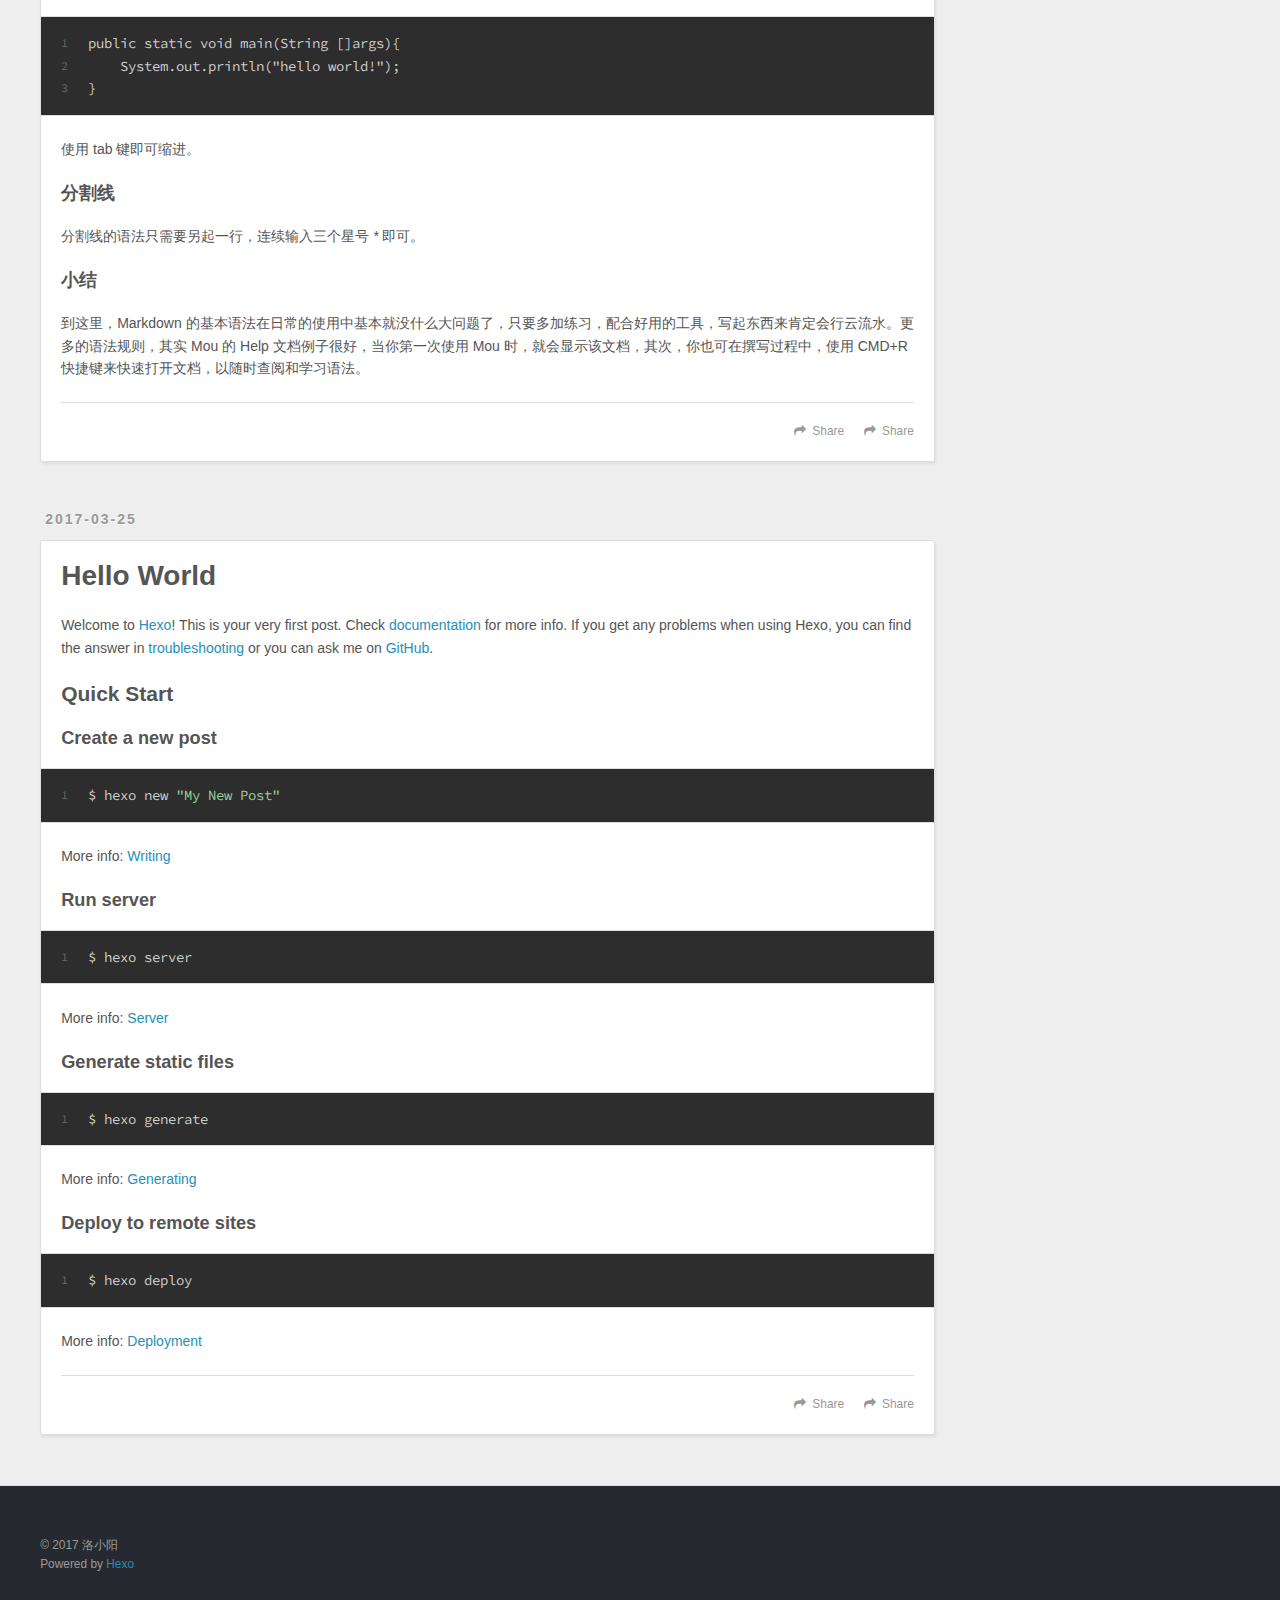
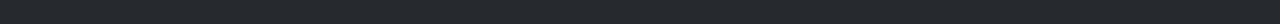
==== commit d1daee6d: "Site updated: 2017-03-28 00:57:04" ====
--- a/index.html
+++ b/index.html
@@ -166,7 +166,13 @@
       
     </div>
     <footer class="article-footer">
-      <a data-url="http://JerryTian.com/2017/03/25/Markdown从入门到精通/" data-id="cj0o6slq80000ysoeij167xrm" class="article-share-link">Share</a>
+	  
+		<a data-url="http://JerryTian.com/2017/03/25/Markdown从入门到精通/" data-id="cj0scw07f0000mgoeh9hlozdi" class="article-share-link">Share</a>
+		
+		<!-- Baidu Share Start -->
+		<script>window._bd_share_config={"common":{"bdSnsKey":{},"bdText":"好东西就要一起分享~","bdMini":"2","bdMiniList":["mshare","qzone","tsina","weixin","sqq","douban","tqq","renren","kaixin001","tqf","linkedin","ty","fbook","twi","copy","print"],"bdPic":"","bdStyle":"1","bdSize":"16"},"share":{},"image":{"viewList":["mshare","weixin","qzone","tsina"],"viewText":"分享到：","viewSize":"16"},"selectShare":{"bdContainerClass":null,"bdSelectMiniList":["mshare","weixin","qzone","tsina"]}};with(document)0[(getElementsByTagName('head')[0]||body).appendChild(createElement('script')).src='http://bdimg.share.baidu.com/static/api/js/share.js?v=89860593.js?cdnversion='+~(-new Date()/36e5)];</script>
+		<!-- Baidu Share End -->
+      <a data-url="http://JerryTian.com/2017/03/25/Markdown从入门到精通/" data-id="cj0scw07f0000mgoeh9hlozdi" class="article-share-link">Share</a>
       
       
     </footer>
@@ -211,7 +217,13 @@
       
     </div>
     <footer class="article-footer">
-      <a data-url="http://JerryTian.com/2017/03/25/hello-world/" data-id="cj0o6slqd0001ysoess8iunrk" class="article-share-link">Share</a>
+	  
+		<a data-url="http://JerryTian.com/2017/03/25/hello-world/" data-id="cj0scw07j0001mgoe09d64jxf" class="article-share-link">Share</a>
+		
+		<!-- Baidu Share Start -->
+		<script>window._bd_share_config={"common":{"bdSnsKey":{},"bdText":"好东西就要一起分享~","bdMini":"2","bdMiniList":["mshare","qzone","tsina","weixin","sqq","douban","tqq","renren","kaixin001","tqf","linkedin","ty","fbook","twi","copy","print"],"bdPic":"","bdStyle":"1","bdSize":"16"},"share":{},"image":{"viewList":["mshare","weixin","qzone","tsina"],"viewText":"分享到：","viewSize":"16"},"selectShare":{"bdContainerClass":null,"bdSelectMiniList":["mshare","weixin","qzone","tsina"]}};with(document)0[(getElementsByTagName('head')[0]||body).appendChild(createElement('script')).src='http://bdimg.share.baidu.com/static/api/js/share.js?v=89860593.js?cdnversion='+~(-new Date()/36e5)];</script>
+		<!-- Baidu Share End -->
+      <a data-url="http://JerryTian.com/2017/03/25/hello-world/" data-id="cj0scw07j0001mgoe09d64jxf" class="article-share-link">Share</a>
       
       
     </footer>
--- a/css/style.css
+++ b/css/style.css
@@ -114,8 +114,8 @@
   font-family: FontAwesome;
   font-style: normal;
   font-weight: normal;
-  src: url("fonts/fontawesome-webfont.eot?v=#4.0.3");
-  src: url("fonts/fontawesome-webfont.eot?#iefix&v=#4.0.3") format("embedded-opentype"), url("fonts/fontawesome-webfont.woff?v=#4.0.3") format("woff"), url("fonts/fontawesome-webfont.ttf?v=#4.0.3") format("truetype"), url("fonts/fontawesome-webfont.svg#fontawesomeregular?v=#4.0.3") format("svg");
+  src: url("fonts/fontawesome-webfont.eot?v=#4.6.3");
+  src: url("fonts/fontawesome-webfont.eot?#iefix&v=#4.6.3") format("embedded-opentype"), url("fonts/fontawesome-webfont.woff?v=#4.6.3") format("woff"), url("fonts/fontawesome-webfont.ttf?v=#4.6.3") format("truetype"), url("fonts/fontawesome-webfont.svg#fontawesomeregular?v=#4.6.3") format("svg");
 }
 html,
 body,
@@ -859,7 +859,11 @@
 .article-share-twitter,
 .article-share-facebook,
 .article-share-pinterest,
-.article-share-google {
+.article-share-google,
+.article-share-sina,
+.article-share-qq,
+.article-share-renren,
+.article-share-wechat {
   width: 50px;
   height: 36px;
   display: block;
@@ -871,7 +875,11 @@
 .article-share-twitter:before,
 .article-share-facebook:before,
 .article-share-pinterest:before,
-.article-share-google:before {
+.article-share-google:before,
+.article-share-sina:before,
+.article-share-qq:before,
+.article-share-renren:before,
+.article-share-wechat:before {
   font-size: 20px;
   font-family: FontAwesome;
   width: 20px;
@@ -886,7 +894,11 @@
 .article-share-twitter:hover,
 .article-share-facebook:hover,
 .article-share-pinterest:hover,
-.article-share-google:hover {
+.article-share-google:hover,
+.article-share-sina:hover,
+.article-share-qq:hover,
+.article-share-renren:hover,
+.article-share-wechat:hover {
   color: #fff;
 }
 .article-share-twitter:before {
@@ -916,6 +928,34 @@
 .article-share-google:hover {
   background: #dd4b39;
   text-shadow: 0 1px #be3221;
+}
+.article-share-sina:before {
+  content: "\f18a";
+}
+.article-share-sina:hover {
+  background: #ff8140;
+  text-shadow: 0 1px #ff5700;
+}
+.article-share-qq:before {
+  content: "\f1d6";
+}
+.article-share-qq:hover {
+  background: #fc3;
+  text-shadow: 0 1px #f5b800;
+}
+.article-share-renren:before {
+  content: "\f18b";
+}
+.article-share-renren:hover {
+  background: #227dc5;
+  text-shadow: 0 1px #1b649e;
+}
+.article-share-wechat:before {
+  content: "\f1d7";
+}
+.article-share-wechat:hover {
+  background: #44b549;
+  text-shadow: 0 1px #36913a;
 }
 .article-gallery {
   background: #000;
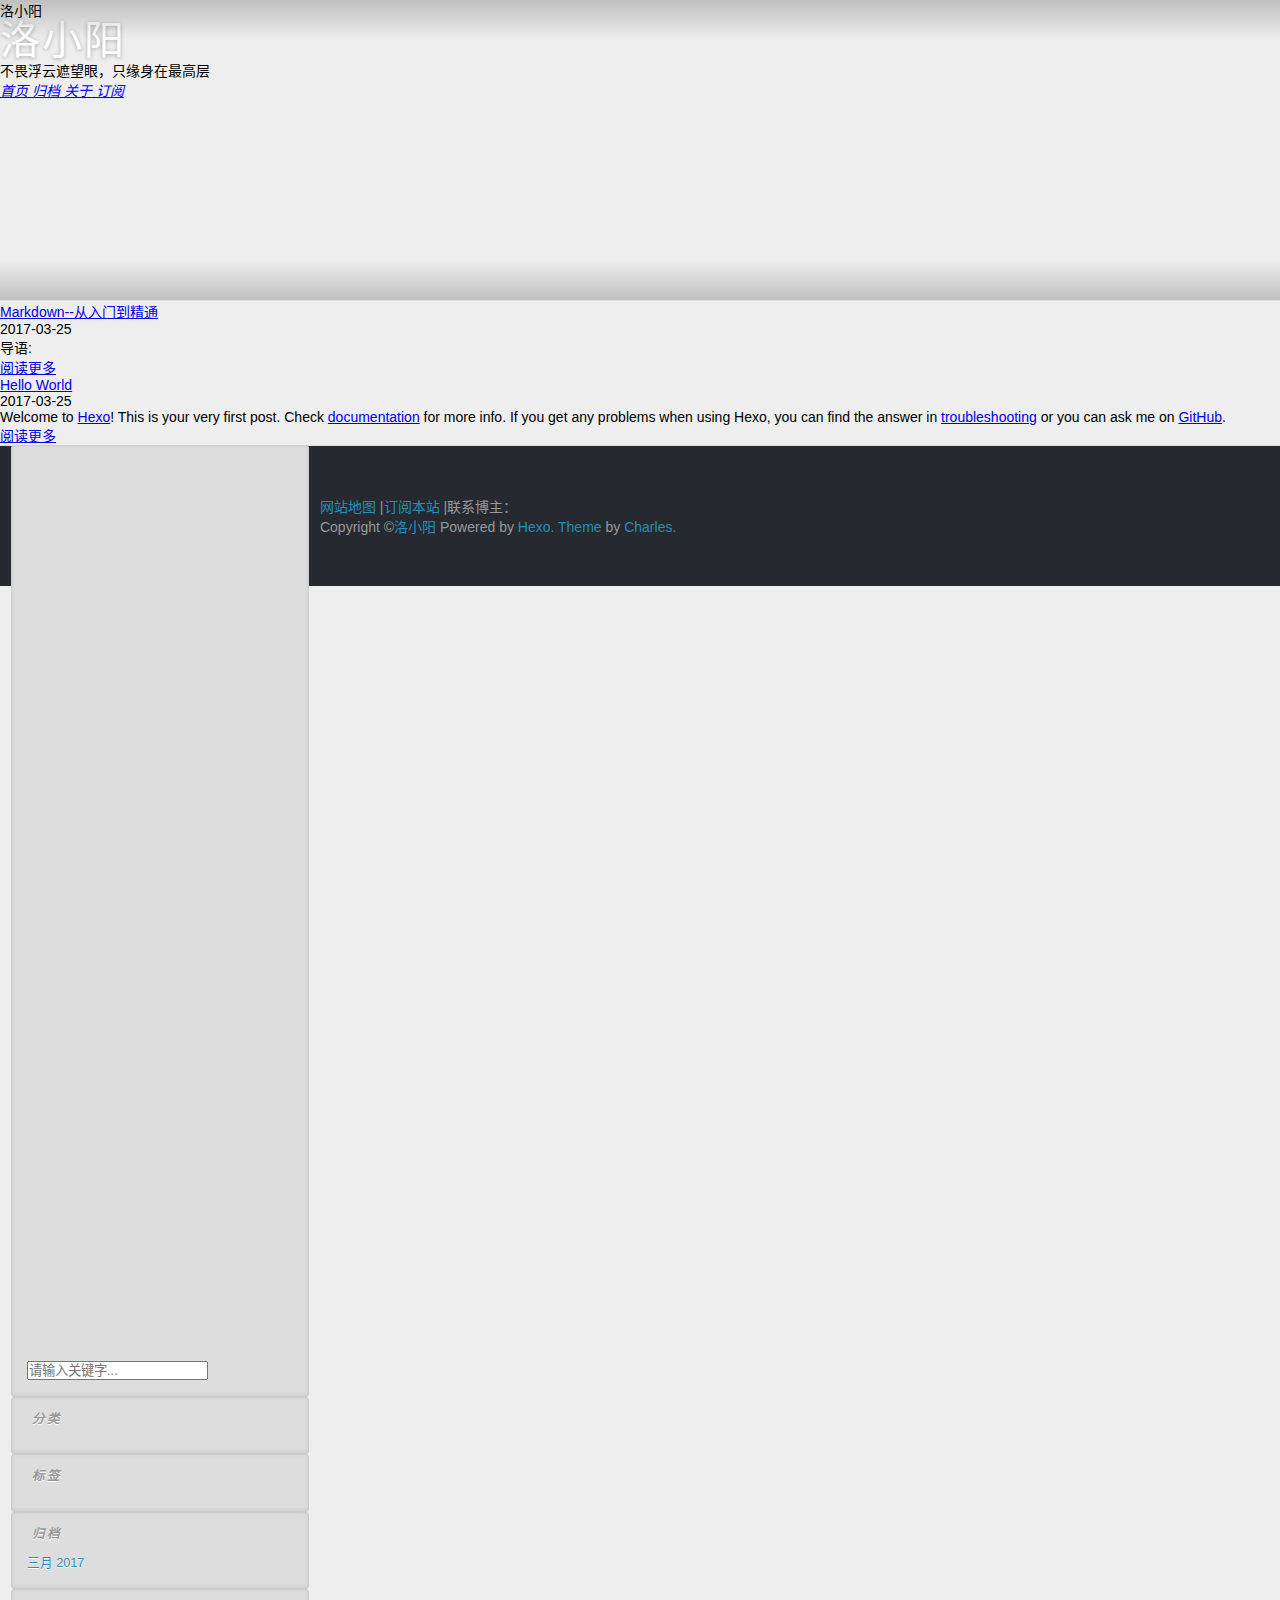
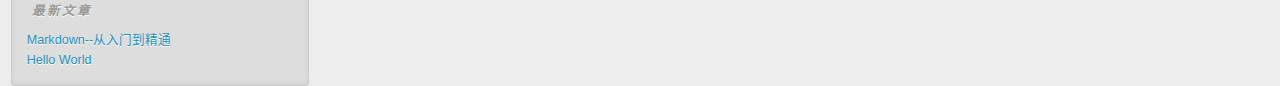
==== commit ffdb4ab3: "Site updated: 2017-05-04 17:07:41" ====
--- a/index.html
+++ b/index.html
@@ -1,311 +1 @@
-<!DOCTYPE html>
-<html>
-<head>
-  <meta charset="utf-8">
-  
-  <title>洛小阳</title>
-  <meta name="viewport" content="width=device-width, initial-scale=1, maximum-scale=1">
-  <meta name="description" content="洛小阳">
-<meta property="og:type" content="website">
-<meta property="og:title" content="洛小阳">
-<meta property="og:url" content="http://JerryTian.com/index.html">
-<meta property="og:site_name" content="洛小阳">
-<meta property="og:description" content="洛小阳">
-<meta name="twitter:card" content="summary">
-<meta name="twitter:title" content="洛小阳">
-<meta name="twitter:description" content="洛小阳">
-  
-    <link rel="alternate" href="/atom.xml" title="洛小阳" type="application/atom+xml">
-  
-  
-    <link rel="icon" href="/favicon.png">
-  
-  
-    <link href="//fonts.googleapis.com/css?family=Source+Code+Pro" rel="stylesheet" type="text/css">
-  
-  <link rel="stylesheet" href="/css/style.css">
-  
-
-</head>
-
-<body>
-  <div id="container">
-    <div id="wrap">
-      <header id="header">
-  <div id="banner"></div>
-  <div id="header-outer" class="outer">
-    <div id="header-title" class="inner">
-      <h1 id="logo-wrap">
-        <a href="/" id="logo">洛小阳</a>
-      </h1>
-      
-        <h2 id="subtitle-wrap">
-          <a href="/" id="subtitle">不畏浮云遮望眼，只缘身在最高层</a>
-        </h2>
-      
-    </div>
-    <div id="header-inner" class="inner">
-      <nav id="main-nav">
-        <a id="main-nav-toggle" class="nav-icon"></a>
-        
-          <a class="main-nav-link" href="/">Home</a>
-        
-          <a class="main-nav-link" href="/archives">Archives</a>
-        
-      </nav>
-      <nav id="sub-nav">
-        
-          <a id="nav-rss-link" class="nav-icon" href="/atom.xml" title="RSS Feed"></a>
-        
-        <a id="nav-search-btn" class="nav-icon" title="搜索"></a>
-      </nav>
-      <div id="search-form-wrap">
-        <form action="//google.com/search" method="get" accept-charset="UTF-8" class="search-form"><input type="search" name="q" results="0" class="search-form-input" placeholder="Search"><button type="submit" class="search-form-submit">&#xF002;</button><input type="hidden" name="sitesearch" value="http://JerryTian.com"></form>
-      </div>
-    </div>
-  </div>
-</header>
-      <div class="outer">
-        <section id="main">
-  
-    <article id="post-Markdown从入门到精通" class="article article-type-post" itemscope itemprop="blogPost">
-  <div class="article-meta">
-    <a href="/2017/03/25/Markdown从入门到精通/" class="article-date">
-  <time datetime="2017-03-24T18:27:07.526Z" itemprop="datePublished">2017-03-25</time>
-</a>
-    
-  </div>
-  <div class="article-inner">
-    
-    
-      <header class="article-header">
-        
-  
-    <h1 itemprop="name">
-      <a class="article-title" href="/2017/03/25/Markdown从入门到精通/">Markdown--从入门到精通</a>
-    </h1>
-  
-
-      </header>
-    
-    <div class="article-entry" itemprop="articleBody">
-      
-        <h4 id="导语"><a href="#导语" class="headerlink" title="导语:"></a>导语:</h4><blockquote>
-<p><a href="http://sspai.com/25137/" target="_blank" rel="external">Markdown</a>是一种轻量级的「标记语言」，它的优点很多，目前也被越来越多的写作爱好者，撰稿者广泛使用。看到这里请不要被「标记」、「语言」所迷惑，Markdown 的语法十分简单。常用的标记符号也不超过十个，这种相对于更为复杂的HTML 标记语言来说，Markdown 可谓是十分轻量的，学习成本也不需要太多，且一旦熟悉这种语法规则，会有一劳永逸的效果。</p>
-</blockquote>
-<h2 id="一、认识markdown"><a href="#一、认识markdown" class="headerlink" title="一、认识markdown"></a>一、认识markdown</h2><p>在刚才的导语里提到，Markdown 是一种用来写作的轻量级「标记语言」，它用简洁的语法代替排版，而不像一般我们用的字处理软件<em>word</em>或<em>Pages</em> 有大量的排版、字体设置。它使我们专心于码字，用「标记」语法，来代替常见的排版格式。例如此文从内容到格式，甚至插图，键盘就可以通通搞定了。目前来看，支持 Markdown 语法的编辑器有很多，包括很多网站（例如&gt; <a href="http://www.baidu.com" target="_blank" rel="external">简书</a>）也支持了 Markdown 的文字录入。Markdown 从写作到完成，导出格式随心所欲，你可以导出 HTML 格式的文件用来网站发布，也可以十分方便的导出 PDF 格式，这种格式写出的简历更能得到 HR 的好感。甚至可以利用 CloudApp 这种云服务工具直接上传至网页用来分享你的文章，全球最大的轻博客平台 Tumblr，也支持使用 Mou 这类 Markdown 工具进行编辑并直接上传。</p>
-<h3 id="Markdown官方文档"><a href="#Markdown官方文档" class="headerlink" title="Markdown官方文档"></a>Markdown官方文档</h3><blockquote>
-<p>这里可以看到官方的 Markdown 语法规则文档，当然，后文我也会用自己的方式，阐述这些语法在实际使用中的用法。</p>
-</blockquote>
-<ul>
-<li><a href="http://daringfireball.net/projects/markdown/syntax" target="_blank" rel="external">创始人 John Gruber 的 Markdown 语法说明</a></li>
-<li><a href="http://wowubuntu.com/markdown/#list" target="_blank" rel="external">Markdown 中文版语法说明</a></li>
-</ul>
-<h3 id="使用-markdown的优点"><a href="#使用-markdown的优点" class="headerlink" title="使用 markdown的优点"></a>使用 markdown的优点</h3><ul>
-<li>专注你的文字内容而不是排版样式。</li>
-<li>轻松的导出 HTML、PDF 和本身的 .md 文件。</li>
-<li>纯文本内容，兼容所有的文本编辑器与字处理软件。</li>
-<li>可读，直观。适合所有人的写作语言。</li>
-</ul>
-<h3 id="我该用什么工具？"><a href="#我该用什么工具？" class="headerlink" title="我该用什么工具？"></a>我该用什么工具？</h3><p>! <a href="http://cdn.sspai.com/attachment/thumbnail/2014/04/15/54b0855cf47d559c8c59e8f503af17d410f70_mw_800_wm_1_wmp_3.jpg" target="_blank" rel="external">Mou icon</a></p>
-<p>此处省略一百字。。。</p>
-<h2 id="二、Markdown-语法的简要规则"><a href="#二、Markdown-语法的简要规则" class="headerlink" title="二、Markdown 语法的简要规则"></a>二、Markdown 语法的简要规则</h2><h3 id="标题"><a href="#标题" class="headerlink" title="标题"></a>标题</h3><h1 id="一个"><a href="#一个" class="headerlink" title="一个"></a>一个</h1><h2 id="两个"><a href="#两个" class="headerlink" title="两个"></a>两个</h2><h3 id="三个"><a href="#三个" class="headerlink" title="三个"></a>三个</h3><h4 id="四个"><a href="#四个" class="headerlink" title="四个"></a>四个</h4><h5 id="五个"><a href="#五个" class="headerlink" title="五个"></a>五个</h5><h6 id="六个"><a href="#六个" class="headerlink" title="六个"></a>六个</h6><p><strong>注意和#号间要有空格</strong></p>
-<p>以此类推，总共六级标题，建议在井号后加一个空格，这是最标准的 Markdown 语法。</p>
-<h3 id="列表"><a href="#列表" class="headerlink" title="列表"></a>列表</h3><p>熟悉 HTML 的同学肯定知道有序列表与无序列表的区别，在 Markdown 下，列表的显示只需要在文字前加上 - 或 * 即可变为无序列表，有序列表则直接在文字前加 1. 2. 3. 符号要和文字之间加上一个字符的空格。</p>
-<h4 id="无序列表"><a href="#无序列表" class="headerlink" title="无序列表"></a>无序列表</h4><ul>
-<li>1</li>
-<li>2</li>
-<li>3</li>
-</ul>
-<h4 id="有序列表"><a href="#有序列表" class="headerlink" title="有序列表"></a>有序列表</h4><ol>
-<li>1</li>
-<li>2</li>
-<li>3</li>
-</ol>
-<h3 id="引用"><a href="#引用" class="headerlink" title="引用"></a>引用</h3><p>如果你需要引用一小段别处的句子，那么就要用引用的格式。</p>
-<blockquote>
-<p>例如这样</p>
-</blockquote>
-<p>只需要在文本前加入 &gt; 这种尖括号（大于号）即可</p>
-<h3 id="图片与链接"><a href="#图片与链接" class="headerlink" title="图片与链接"></a>图片与链接</h3><p>插入链接与插入图片的语法很像，区别在一个 !号</p>
-<p>插入图片的地址需要图床，这里推荐 <a href="http://www.getcloudapp.com/" target="_blank" rel="external">CloudApp</a> 的服务，生成URL地址即可。</p>
-<h3 id="粗体与斜体"><a href="#粗体与斜体" class="headerlink" title="粗体与斜体"></a>粗体与斜体</h3><p>Markdown 的粗体和斜体也非常简单，用两个 <em> 包含一段文本就是粗体的语法，用一个 </em> 包含一段文本就是斜体的语法。</p>
-<p>例如：这里是<strong>粗体</strong>这里是<em>斜体</em></p>
-<h3 id="表格"><a href="#表格" class="headerlink" title="表格"></a>表格</h3><p>表格是我觉得 Markdown 比较累人的地方，例子如下：<br><figure class="highlight plain"><table><tr><td class="gutter"><pre><div class="line">1</div><div class="line">2</div><div class="line">3</div><div class="line">4</div><div class="line">5</div></pre></td><td class="code"><pre><div class="line">| Tables        | Are           | Cool  |</div><div class="line"> | ------------- |:-------------:| -----:|</div><div class="line"> | col 3 is      | right-aligned | $1600 |</div><div class="line"> | col 2 is      | centered      |   $12 |</div><div class="line"> | zebra stripes | are neat      |    $1 |</div></pre></td></tr></table></figure></p>
-<table>
-<thead>
-<tr>
-<th>Tables</th>
-<th style="text-align:center">Are</th>
-<th style="text-align:right">Cool</th>
-</tr>
-</thead>
-<tbody>
-<tr>
-<td>col 3 is</td>
-<td style="text-align:center">right-aligned</td>
-<td style="text-align:right">$1600</td>
-</tr>
-<tr>
-<td>col 2 is</td>
-<td style="text-align:center">centered</td>
-<td style="text-align:right">$12</td>
-</tr>
-<tr>
-<td>zebra stripes</td>
-<td style="text-align:center">are neat</td>
-<td style="text-align:right">$1</td>
-</tr>
-</tbody>
-</table>
-<h3 id="代码框"><a href="#代码框" class="headerlink" title="代码框"></a>代码框</h3><p>如果你是个程序猿，需要在文章里优雅的引用代码框，在 Markdown 下实现也非常简单，只需要用两个<br> 把中间的代码包裹起来，如 <code>code</code>。图例：<br> <figure class="highlight plain"><table><tr><td class="gutter"><pre><div class="line">1</div><div class="line">2</div><div class="line">3</div></pre></td><td class="code"><pre><div class="line">public static void main(String []args)&#123;</div><div class="line">    System.out.println(&quot;hello world!&quot;);</div><div class="line">&#125;</div></pre></td></tr></table></figure></p>
-<p> 使用 tab 键即可缩进。</p>
-<h3 id="分割线"><a href="#分割线" class="headerlink" title="分割线"></a>分割线</h3><p>分割线的语法只需要另起一行，连续输入三个星号 <em>*</em> 即可。</p>
-<h3 id="小结"><a href="#小结" class="headerlink" title="小结"></a>小结</h3><p>到这里，Markdown 的基本语法在日常的使用中基本就没什么大问题了，只要多加练习，配合好用的工具，写起东西来肯定会行云流水。更多的语法规则，其实 Mou 的 Help 文档例子很好，当你第一次使用 Mou 时，就会显示该文档，其次，你也可在撰写过程中，使用 CMD+R 快捷键来快速打开文档，以随时查阅和学习语法。</p>
-
-      
-    </div>
-    <footer class="article-footer">
-	  
-		<a data-url="http://JerryTian.com/2017/03/25/Markdown从入门到精通/" data-id="cj0scw07f0000mgoeh9hlozdi" class="article-share-link">Share</a>
-		
-		<!-- Baidu Share Start -->
-		<script>window._bd_share_config={"common":{"bdSnsKey":{},"bdText":"好东西就要一起分享~","bdMini":"2","bdMiniList":["mshare","qzone","tsina","weixin","sqq","douban","tqq","renren","kaixin001","tqf","linkedin","ty","fbook","twi","copy","print"],"bdPic":"","bdStyle":"1","bdSize":"16"},"share":{},"image":{"viewList":["mshare","weixin","qzone","tsina"],"viewText":"分享到：","viewSize":"16"},"selectShare":{"bdContainerClass":null,"bdSelectMiniList":["mshare","weixin","qzone","tsina"]}};with(document)0[(getElementsByTagName('head')[0]||body).appendChild(createElement('script')).src='http://bdimg.share.baidu.com/static/api/js/share.js?v=89860593.js?cdnversion='+~(-new Date()/36e5)];</script>
-		<!-- Baidu Share End -->
-      <a data-url="http://JerryTian.com/2017/03/25/Markdown从入门到精通/" data-id="cj0scw07f0000mgoeh9hlozdi" class="article-share-link">Share</a>
-      
-      
-    </footer>
-  </div>
-  
-</article>
-
-
-  
-    <article id="post-hello-world" class="article article-type-post" itemscope itemprop="blogPost">
-  <div class="article-meta">
-    <a href="/2017/03/25/hello-world/" class="article-date">
-  <time datetime="2017-03-24T18:24:35.891Z" itemprop="datePublished">2017-03-25</time>
-</a>
-    
-  </div>
-  <div class="article-inner">
-    
-    
-      <header class="article-header">
-        
-  
-    <h1 itemprop="name">
-      <a class="article-title" href="/2017/03/25/hello-world/">Hello World</a>
-    </h1>
-  
-
-      </header>
-    
-    <div class="article-entry" itemprop="articleBody">
-      
-        <p>Welcome to <a href="https://hexo.io/" target="_blank" rel="external">Hexo</a>! This is your very first post. Check <a href="https://hexo.io/docs/" target="_blank" rel="external">documentation</a> for more info. If you get any problems when using Hexo, you can find the answer in <a href="https://hexo.io/docs/troubleshooting.html" target="_blank" rel="external">troubleshooting</a> or you can ask me on <a href="https://github.com/hexojs/hexo/issues" target="_blank" rel="external">GitHub</a>.</p>
-<h2 id="Quick-Start"><a href="#Quick-Start" class="headerlink" title="Quick Start"></a>Quick Start</h2><h3 id="Create-a-new-post"><a href="#Create-a-new-post" class="headerlink" title="Create a new post"></a>Create a new post</h3><figure class="highlight bash"><table><tr><td class="gutter"><pre><div class="line">1</div></pre></td><td class="code"><pre><div class="line">$ hexo new <span class="string">"My New Post"</span></div></pre></td></tr></table></figure>
-<p>More info: <a href="https://hexo.io/docs/writing.html" target="_blank" rel="external">Writing</a></p>
-<h3 id="Run-server"><a href="#Run-server" class="headerlink" title="Run server"></a>Run server</h3><figure class="highlight bash"><table><tr><td class="gutter"><pre><div class="line">1</div></pre></td><td class="code"><pre><div class="line">$ hexo server</div></pre></td></tr></table></figure>
-<p>More info: <a href="https://hexo.io/docs/server.html" target="_blank" rel="external">Server</a></p>
-<h3 id="Generate-static-files"><a href="#Generate-static-files" class="headerlink" title="Generate static files"></a>Generate static files</h3><figure class="highlight bash"><table><tr><td class="gutter"><pre><div class="line">1</div></pre></td><td class="code"><pre><div class="line">$ hexo generate</div></pre></td></tr></table></figure>
-<p>More info: <a href="https://hexo.io/docs/generating.html" target="_blank" rel="external">Generating</a></p>
-<h3 id="Deploy-to-remote-sites"><a href="#Deploy-to-remote-sites" class="headerlink" title="Deploy to remote sites"></a>Deploy to remote sites</h3><figure class="highlight bash"><table><tr><td class="gutter"><pre><div class="line">1</div></pre></td><td class="code"><pre><div class="line">$ hexo deploy</div></pre></td></tr></table></figure>
-<p>More info: <a href="https://hexo.io/docs/deployment.html" target="_blank" rel="external">Deployment</a></p>
-
-      
-    </div>
-    <footer class="article-footer">
-	  
-		<a data-url="http://JerryTian.com/2017/03/25/hello-world/" data-id="cj0scw07j0001mgoe09d64jxf" class="article-share-link">Share</a>
-		
-		<!-- Baidu Share Start -->
-		<script>window._bd_share_config={"common":{"bdSnsKey":{},"bdText":"好东西就要一起分享~","bdMini":"2","bdMiniList":["mshare","qzone","tsina","weixin","sqq","douban","tqq","renren","kaixin001","tqf","linkedin","ty","fbook","twi","copy","print"],"bdPic":"","bdStyle":"1","bdSize":"16"},"share":{},"image":{"viewList":["mshare","weixin","qzone","tsina"],"viewText":"分享到：","viewSize":"16"},"selectShare":{"bdContainerClass":null,"bdSelectMiniList":["mshare","weixin","qzone","tsina"]}};with(document)0[(getElementsByTagName('head')[0]||body).appendChild(createElement('script')).src='http://bdimg.share.baidu.com/static/api/js/share.js?v=89860593.js?cdnversion='+~(-new Date()/36e5)];</script>
-		<!-- Baidu Share End -->
-      <a data-url="http://JerryTian.com/2017/03/25/hello-world/" data-id="cj0scw07j0001mgoe09d64jxf" class="article-share-link">Share</a>
-      
-      
-    </footer>
-  </div>
-  
-</article>
-
-
-  
-
-</section>
-        
-          <aside id="sidebar">
-  
-    
-
-  
-    
-
-  
-    
-  
-    
-  <div class="widget-wrap">
-    <h3 class="widget-title">归档</h3>
-    <div class="widget">
-      <ul class="archive-list"><li class="archive-list-item"><a class="archive-list-link" href="/archives/2017/03/">三月 2017</a></li></ul>
-    </div>
-  </div>
-
-
-  
-    
-  <div class="widget-wrap">
-    <h3 class="widget-title">最新文章</h3>
-    <div class="widget">
-      <ul>
-        
-          <li>
-            <a href="/2017/03/25/Markdown从入门到精通/">Markdown--从入门到精通</a>
-          </li>
-        
-          <li>
-            <a href="/2017/03/25/hello-world/">Hello World</a>
-          </li>
-        
-      </ul>
-    </div>
-  </div>
-
-  
-</aside>
-        
-      </div>
-      <footer id="footer">
-  
-  <div class="outer">
-    <div id="footer-info" class="inner">
-      &copy; 2017 洛小阳<br>
-      Powered by <a href="http://hexo.io/" target="_blank">Hexo</a>
-    </div>
-  </div>
-</footer>
-    </div>
-    <nav id="mobile-nav">
-  
-    <a href="/" class="mobile-nav-link">Home</a>
-  
-    <a href="/archives" class="mobile-nav-link">Archives</a>
-  
-</nav>
-    
-
-<script src="//ajax.googleapis.com/ajax/libs/jquery/2.0.3/jquery.min.js"></script>
-
-
-  <link rel="stylesheet" href="/fancybox/jquery.fancybox.css">
-  <script src="/fancybox/jquery.fancybox.pack.js"></script>
-
-
-<script src="/js/script.js"></script>
-
-  </div>
-</body>
-</html>+<!DOCTYPE html><html lang="zh-CN"><head><meta http-equiv="content-type" content="text/html; charset=utf-8"><meta content="width=device-width, initial-scale=1.0, maximum-scale=1.0, user-scalable=0" name="viewport"><meta content="yes" name="apple-mobile-web-app-capable"><meta content="black-translucent" name="apple-mobile-web-app-status-bar-style"><meta content="telephone=no" name="format-detection"><meta name="description" content="洛小阳"><title>洛小阳 | 不畏浮云遮望眼，只缘身在最高层</title><link rel="stylesheet" type="text/css" href="//fonts.css.network/css?family=Source+Code+Pro"><link rel="stylesheet" type="text/css" href="/css/style.css?v=1.3.0"><link rel="stylesheet" type="text/css" href="/css/highlight.css?v=1.3.0"><link rel="Shortcut Icon" href="/favicon.ico"><link rel="bookmark" href="/favicon.ico"><link rel="apple-touch-icon" href="/apple-touch-icon.png"><link rel="apple-touch-icon-precomposed" href="/apple-touch-icon.png"></head><body><div class="body_container"><div id="header"><div class="site-name"><h1 class="hidden">洛小阳</h1><a id="logo" href="/.">洛小阳</a><p class="description">不畏浮云遮望眼，只缘身在最高层</p></div><div id="nav-menu"><a href="/." class="current"><i class="fa fa-home"> 首页</i></a><a href="/archives/"><i class="fa fa-archive"> 归档</i></a><a href="/about/"><i class="fa fa-user"> 关于</i></a><a href="/atom.xml"><i class="fa fa-rss"> 订阅</i></a></div></div><div id="layout" class="layout-g"><div class="layout-l"><div class="content_container"><div class="post"><h2 class="post-title"><a href="/2017/03/25/Markdown从入门到精通/">Markdown--从入门到精通</a></h2><div class="post-meta">2017-03-25</div><div class="post-content"><h4 id="导语"><a href="#导语" class="headerlink" title="导语:"></a>导语:</h4><blockquote></div><p class="readmore"><a href="/2017/03/25/Markdown从入门到精通/">阅读更多</a></p></div><div class="post"><h2 class="post-title"><a href="/2017/03/25/hello-world/">Hello World</a></h2><div class="post-meta">2017-03-25</div><div class="post-content"><p>Welcome to <a href="https://hexo.io/" target="_blank" rel="external">Hexo</a>! This is your very first post. Check <a href="https://hexo.io/docs/" target="_blank" rel="external">documentation</a> for more info. If you get any problems when using Hexo, you can find the answer in <a href="https://hexo.io/docs/troubleshooting.html" target="_blank" rel="external">troubleshooting</a> or you can ask me on <a href="https://github.com/hexojs/hexo/issues" target="_blank" rel="external">GitHub</a>.</p></div><p class="readmore"><a href="/2017/03/25/hello-world/">阅读更多</a></p></div></div></div><div class="layout-r"><div id="sidebar"><div class="widget"><div id="search-form"><div id="result-mask" class="hide"></div><label><input id="search-key" type="text" autocomplete="off" placeholder="请输入关键字..."/></label><div id="result-wrap" class="hide"><div id="search-result"></div></div><div class="hide"><template id="search-tpl"><div class="item"><a href="/{path}" title="{title}"><div class="title">{title}</div><div class="time">{date}</div><div class="tags">{tags}</div></a></div></template></div></div></div><div class="widget"><div class="widget-title"><i class="fa fa-gui"> 分类</i></div></div><div class="widget"><div class="widget-title"><i class="fa fa-biao"> 标签</i></div><div class="tagcloud"></div></div><div class="widget"><div class="widget-title"><i class="fa fa-fei"> 归档</i></div><ul class="archive-list"><li class="archive-list-item"><a class="archive-list-link" href="/archives/2017/03/">三月 2017</a></li></ul></div><div class="widget"><div class="widget-title"><i class="fa fa-xie"> 最新文章</i></div><ul class="post-list"><li class="post-list-item"><a class="post-list-link" href="/2017/03/25/Markdown从入门到精通/">Markdown--从入门到精通</a></li><li class="post-list-item"><a class="post-list-link" href="/2017/03/25/hello-world/">Hello World</a></li></ul></div></div></div></div><a id="totop" href="#top"></a><script type="text/javascript" src="/js/totop.js?v=1.3.0" async></script><div id="footer"><div class="footer-info"><p><a href="/baidusitemap.xml">网站地图</a> |<a href="/atom.xml">订阅本站</a> |<span>联系博主：<a href="mailto:null" target="_blank" class="fa fa-email"> </a><a href="null" target="_blank" class="fa fa-weibo"></a><a href="null" target="_blank" class="fa fa-github"> </a></span></p><p><span> Copyright &copy;<a href="/." rel="nofollow">洛小阳</a></span><span> Powered by<a rel="nofollow" target="_blank" href="https://hexo.io"> Hexo.</a></span><span><a rel="nofollow" target="_blank" href="https://github.com/chaooo/hexo-theme-BlueLake"> Theme </a>by<a rel="nofollow" target="_blank" href="https://github.com/chaooo"> Charles.</a></span></p></div></div></div><script type="text/javascript" src="/js/search.json.js?v=1.3.0"></script></body></html>--- a/css/highlight.css
+++ b/css/highlight.css
@@ -0,0 +1,566 @@
+/* syntax highlight*/
+pre {
+  width: 100%;
+  position: relative;
+  border: none;
+  padding: 0;
+  margin: 0;
+}
+pre code {
+  display: block;
+  box-sizing: border-box;
+  overflow-x: auto;
+  font-family: Source Code Pro, Monaco, Menlo, Consolas, monospace;
+  margin: 1.2em 0;
+  padding: 15px 15px 10px 15px;
+  line-height: 1.2em;
+  width: 100%;
+  border-radius: 5px;
+  box-shadow: 1px 1px 2px rgba(0,0,0,0.125);
+  font-size: 13px;
+  color: #333;
+  background: #f7f8f8;
+}
+figure.highlight,
+.codeblock {
+  background: #f7f8f8;
+  margin: 10px 0;
+  line-height: 1.1em;
+  padding-top: 15px;
+  margin: 1em 0;
+  border-radius: 5px;
+  box-shadow: 1px 1px 2px rgba(0,0,0,0.125);
+}
+figure.highlight figcaption,
+.codeblock figcaption {
+  font-size: 13px;
+  padding: 0 15px 20px;
+  margin: 0;
+  background: #f7f8f8;
+  color: #999;
+}
+figure.highlight figcaption a,
+.codeblock figcaption a {
+  float: right;
+  color: #40759b;
+  font-weight: bold;
+}
+figure.highlight table,
+.codeblock table {
+  width: 100%;
+  margin: 0;
+  padding-bottom: 10px;
+  border-collapse: collapse;
+  position: relative;
+  display: block;
+  overflow-x: auto;
+}
+figure.highlight pre,
+.codeblock pre,
+figure.highlight .gutter,
+.codeblock .gutter,
+figure.highlight .code,
+.codeblock .code,
+figure.highlight .tag,
+.codeblock .tag {
+  background-color: inherit;
+  font-family: Source Code Pro, Monaco, Menlo, Consolas, monospace;
+  border: none;
+  padding: 0;
+  margin: 0;
+  cursor: text;
+}
+figure.highlight .gutter,
+.codeblock .gutter,
+figure.highlight .code,
+.codeblock .code {
+  vertical-align: top;
+}
+figure.highlight.plain .gutter,
+.codeblock.plain .gutter {
+  display: none;
+}
+figure.highlight .gutter,
+.codeblock .gutter {
+  background: #f7f8f8;
+  border-right: 1px solid #e6e6e6;
+  padding: 0.3em 15px;
+}
+figure.highlight .gutter .line,
+.codeblock .gutter .line {
+  color: #aaa;
+}
+figure.highlight .line,
+.codeblock .line {
+  font-size: 13px;
+  color: #333;
+}
+figure.highlight .line.marked,
+.codeblock .line.marked {
+  background: #f5e3de;
+}
+figure.highlight .code,
+.codeblock .code {
+  padding: 0.3em 15px 0.3em 1em;
+  width: 100%;
+}
+.gist .line,
+.gist .line-number {
+  font-family: Source Code Pro, Monaco, Menlo, Consolas, monospace;
+  font-size: 1em;
+  margin: 0 0 5px 0;
+}
+/* code highlight color*/
+.highlight .comment,
+.highlight .title {
+  color: #888;
+}
+.highlight .meta,
+.highlight .tag {
+  color: #324977;
+}
+.highlight .attr {
+  color: #118a04;
+}
+.highlight .string,
+.highlight .value,
+.highlight .inheritance,
+.highlight .header,
+.highlight .ruby .symbol,
+.highlight .xml .cdatabody {
+  color: #920000;
+}
+.highlight .keyword,
+.highlight .javascript .function {
+  color: #ec25ec;
+}
+.highlight .number,
+.highlight .preprocessor,
+.highlight .built_in,
+.highlight .literal,
+.highlight .params,
+.highlight .constant {
+  color: #fb6a00;
+}
+.highlight.apacheconf .code .common,
+.highlight.apacheconf .code .nomarkup,
+.highlight.apacheconf .code .attribute,
+.highlight.apacheconf .code .variable,
+.highlight.apacheconf .code .cbracket,
+.highlight.apacheconf .code .keyword {
+  color: #0086b3;
+}
+.highlight.apacheconf .code .sqbracket {
+  color: #df5000;
+}
+.highlight.apacheconf .code .section,
+.highlight.apacheconf .code .tag {
+  color: #63a35c;
+}
+.highlight.bash .code .literal,
+.highlight.bash .code .built_in {
+  color: #0086b3;
+}
+.highlight.bash .code .title {
+  color: #795da3;
+}
+.highlight.bash .code .shebang {
+  color: #969896;
+}
+.highlight.bash .code .variable {
+  color: #333;
+}
+.highlight.coffeescript .code .subst,
+.highlight.coffeescript .code .regexp,
+.highlight.coffeescript .code .attribute {
+  color: #df5000;
+}
+.highlight.coffeescript .code .literal,
+.highlight.coffeescript .code .built_in,
+.highlight.coffeescript .code .number {
+  color: #0086b3;
+}
+.highlight.coffeescript .code .title {
+  color: #795da3;
+}
+.highlight.coffeescript .code .reserved,
+.highlight.coffeescript .code .attribute {
+  color: #1d3e81;
+}
+.highlight.cpp .code .number,
+.highlight.c .code .number,
+.highlight.cpp .code .built_in,
+.highlight.c .code .built_in {
+  color: #0086b3;
+}
+.highlight.cpp .code .preprocessor,
+.highlight.c .code .preprocessor {
+  color: #df5000;
+}
+.highlight.cpp .code .title,
+.highlight.c .code .title {
+  color: #795da3;
+}
+.highlight.cpp .code .meta-keyword,
+.highlight.c .code .meta-keyword {
+  color: #a71d5d;
+}
+.highlight.cs .code .preprocessor,
+.highlight.cs .code .preprocessor .keyword {
+  color: #333;
+}
+.highlight.cs .code .xmlDocTag,
+.highlight.cs .code .doctag {
+  color: #63a35c;
+}
+.highlight.cs .code .number,
+.highlight.cs .code .built_in {
+  color: #0086b3;
+}
+.highlight.cs .code .title {
+  color: #795da3;
+}
+.highlight.css .code .id,
+.highlight.css .code .class,
+.highlight.css .code .pseudo,
+.highlight.css .code .selector-pseudo {
+  color: #795da3;
+}
+.highlight.css .code .attr_selector,
+.highlight.css .code .value {
+  color: #333;
+}
+.highlight.css .code .attribute,
+.highlight.css .code .hexcolor,
+.highlight.css .code .number,
+.highlight.css .code .function {
+  color: #0086b3;
+}
+.highlight.css .code .at_rule,
+.highlight.css .code .important,
+.highlight.css .code .meta {
+  color: #a71d5d;
+}
+.highlight.css .code .tag,
+.highlight.css .code .selector-tag {
+  color: #63a35c;
+}
+.highlight.diff .code .deletion {
+  color: #bd2c00;
+  background-color: #ffecec;
+}
+.highlight.diff .code .addition {
+  color: #55a532;
+  background-color: #eaffea;
+}
+.highlight.http .code .literal {
+  color: #0086b3;
+}
+.highlight.http .code .request {
+  color: #a71d5d;
+}
+.highlight.http .code .attribute,
+.highlight.http .code attr {
+  color: #183691;
+}
+.highlight.ini .code .value,
+.highlight.ini .code .keyword {
+  color: #333;
+}
+.highlight.ini .code .setting,
+.highlight.ini .code .attr {
+  color: #a71d5d;
+}
+.highlight.ini .code .chunk,
+.highlight.ini .code .meta {
+  color: #795da3;
+  font-weight: bold;
+}
+.highlight.ini .code .title,
+.highlight.ini .code .section {
+  color: #795da3;
+}
+.highlight.js .code .tag .title {
+  color: #333;
+}
+.highlight.js .code .regexp {
+  color: #df5000;
+}
+.highlight.js .code .javadoc {
+  color: #969896;
+}
+.highlight.js .code .literal,
+.highlight.js .code .number {
+  color: #0086b3;
+}
+.highlight.js .code .built_in,
+.highlight.js .code .title {
+  color: #795da3;
+}
+.highlight.js .code .tag,
+.highlight.js .code .javadoctag {
+  color: #a71d5d;
+}
+.highlight.java .code .title {
+  color: #795da3;
+}
+.highlight.java .code .number {
+  color: #0086b3;
+}
+.highlight.java .code .javadoc {
+  color: #969896;
+}
+.highlight.java .code .params {
+  color: #1d3e81;
+}
+.highlight.java .code .meta,
+.highlight.java .code .annotation,
+.highlight.java .code .javadoctag {
+  color: #a71d5d;
+}
+.highlight.mak .code .title {
+  color: #795da3;
+}
+.highlight.mak .code .constant {
+  color: #333;
+}
+.highlight.mak .code .keyword,
+.highlight.mak .code .meta-keyword {
+  color: #0086b3;
+}
+.highlight.json .code .attribute {
+  color: #183691;
+}
+.highlight.json .code .number,
+.highlight.json .code .literal {
+  color: #0086b3;
+}
+.highlight.md .code .link_url,
+.highlight.md .code .link {
+  text-decoration: underline;
+}
+.highlight.md .code .link_reference,
+.highlight.md .code .symbol,
+.highlight.md .code .code {
+  color: #0086b3;
+}
+.highlight.md .code .value,
+.highlight.md .code .link_label,
+.highlight.md .code .strong,
+.highlight.md .code .emphasis,
+.highlight.md .code .blockquote,
+.highlight.md .code .quote,
+.highlight.md .code .section {
+  color: #183691;
+}
+.highlight.nginx .code .title,
+.highlight.nginx .code .attribute {
+  color: #a71d5d;
+}
+.highlight.nginx .code .built_in,
+.highlight.nginx .code .literal {
+  color: #0086b3;
+}
+.highlight.nginx .code .regexp {
+  color: #183691;
+}
+.highlight.nginx .code .variable {
+  color: #333;
+}
+.highlight.objectivec .code .title {
+  color: #795da3;
+}
+.highlight.objectivec .code .preprocessor,
+.highlight.objectivec .code .meta {
+  color: #a71d5d;
+}
+.highlight.objectivec .code .preprocessor .title,
+.highlight.objectivec .code .meta .title {
+  color: #df5000;
+}
+.highlight.objectivec .code .literal,
+.highlight.objectivec .code .number,
+.highlight.objectivec .code .built_in {
+  color: #0086b3;
+}
+.highlight.objectivec .code .meta-string {
+  color: #183691;
+}
+.highlight.perl .code .title {
+  color: #795da3;
+}
+.highlight.perl .code .regexp {
+  color: #df5000;
+}
+.highlight.perl .code .sub {
+  color: #795da3;
+}
+.highlight.php .code .title {
+  color: #795da3;
+}
+.highlight.php .code .regexp {
+  color: #df5000;
+}
+.highlight.php .code .phpdoc,
+.highlight.php .code .doctag {
+  color: #a71d5d;
+}
+.highlight.php .code .literal,
+.highlight.php .code .number {
+  color: #0086b3;
+}
+.highlight.python .code .number {
+  color: #0086b3;
+}
+.highlight.python .code .decorator,
+.highlight.python .code .title,
+.highlight.python .code .meta {
+  color: #795da3;
+}
+.highlight.ruby .code .prompt,
+.highlight.ruby .code .constant,
+.highlight.ruby .code .number,
+.highlight.ruby .code .subst .keyword,
+.highlight.ruby .code .symbol {
+  color: #0086b3;
+}
+.highlight.ruby .code .parent,
+.highlight.ruby .code .title {
+  color: #795da3;
+}
+.highlight.sql .code .number {
+  color: #0086b3;
+}
+.highlight.sql .code .built_in {
+  color: #a71d5d;
+}
+.highlight.xml .code .tag {
+  color: #333;
+}
+.highlight.xml .code .value {
+  color: #183691;
+}
+.highlight.xml .code .title,
+.highlight.xml .code .name {
+  color: #63a35c;
+}
+.highlight.xml .code .attribute,
+.highlight.xml .code .attr {
+  color: #795da3;
+}
+.highlight.puppet .code .title {
+  color: #795da3;
+}
+.highlight.puppet .code .name {
+  color: #a71d5d;
+}
+.highlight.puppet .code .function {
+  color: #0086b3;
+}
+.highlight.puppet .code .attr {
+  color: #0086b3;
+}
+.highlight.less .code .number,
+.highlight.less .code .hexcolor,
+.highlight.less .code .function,
+.highlight.less .code .attribute {
+  color: #0086b3;
+}
+.highlight.less .code .id,
+.highlight.less .code .pseudo,
+.highlight.less .code .class,
+.highlight.less .code .selector-id,
+.highlight.less .code .selector-class,
+.highlight.less .code .selector-tag {
+  color: #795da3;
+}
+.highlight.less .code .tag,
+.highlight.less .code .at_rule {
+  color: #a71d5d;
+}
+.highlight.less .code .built_in {
+  color: #df5000;
+}
+.highlight.sass .code .number,
+.highlight.sass .code .hexcolor,
+.highlight.sass .code .function,
+.highlight.sass .code .attribute {
+  color: #0086b3;
+}
+.highlight.sass .code .tag,
+.highlight.sass .code .selector-tag {
+  color: #63a35c;
+}
+.highlight.sass .code .built_in {
+  color: #df5000;
+}
+.highlight.sass .code .tag,
+.highlight.sass .code .at_rule,
+.highlight.sass .code .important {
+  color: #a71d5d;
+}
+.highlight.sass .code .id,
+.highlight.sass .code .pseudo,
+.highlight.sass .code .class,
+.highlight.sass .code .preprocessor,
+.highlight.sass .code .selector-class,
+.highlight.sass .code .selector-id {
+  color: #795da3;
+}
+.highlight.sass .code .variable {
+  color: #333;
+}
+.highlight.stylus .code .tag,
+.highlight.stylus .code .selector-tag {
+  color: #63a35c;
+}
+.highlight.stylus .code .at_rule {
+  color: #a71d5d;
+}
+.highlight.stylus .code .class,
+.highlight.stylus .code .id,
+.highlight.stylus .code .pseudo,
+.highlight.stylus .code .title,
+.highlight.stylus .code .selector-id,
+.highlight.stylus .code .selector-pseudo,
+.highlight.stylus .code .selector-class {
+  color: #795da3;
+}
+.highlight.stylus .code .number,
+.highlight.stylus .code .hexcolor,
+.highlight.stylus .code .attribute,
+.highlight.stylus .code .params {
+  color: #0086b3;
+}
+.highlight.go .code .built_in,
+.highlight.go .code .constant {
+  color: #0086b3;
+}
+.highlight.go .code .typename {
+  color: #a71d5d;
+}
+.highlight.swift .code .preprocessor {
+  color: #a71d5d;
+}
+.highlight.swift .code .title {
+  color: #795da3;
+}
+.highlight.swift .code .built_in,
+.highlight.swift .code .number,
+.highlight.swift .code .type {
+  color: #0086b3;
+}
+.highlight.yml .code .number {
+  color: #fb6a00;
+}
+.highlight.yml .code .line,
+.highlight.yml .code .attr {
+  color: #795da3;
+}
+.highlight.yml .code .line,
+.highlight.yml .code .string,
+.highlight.yml .code .type,
+.highlight.yml .code .literal,
+.highlight.yml .code .meta {
+  color: #920000;
+}
